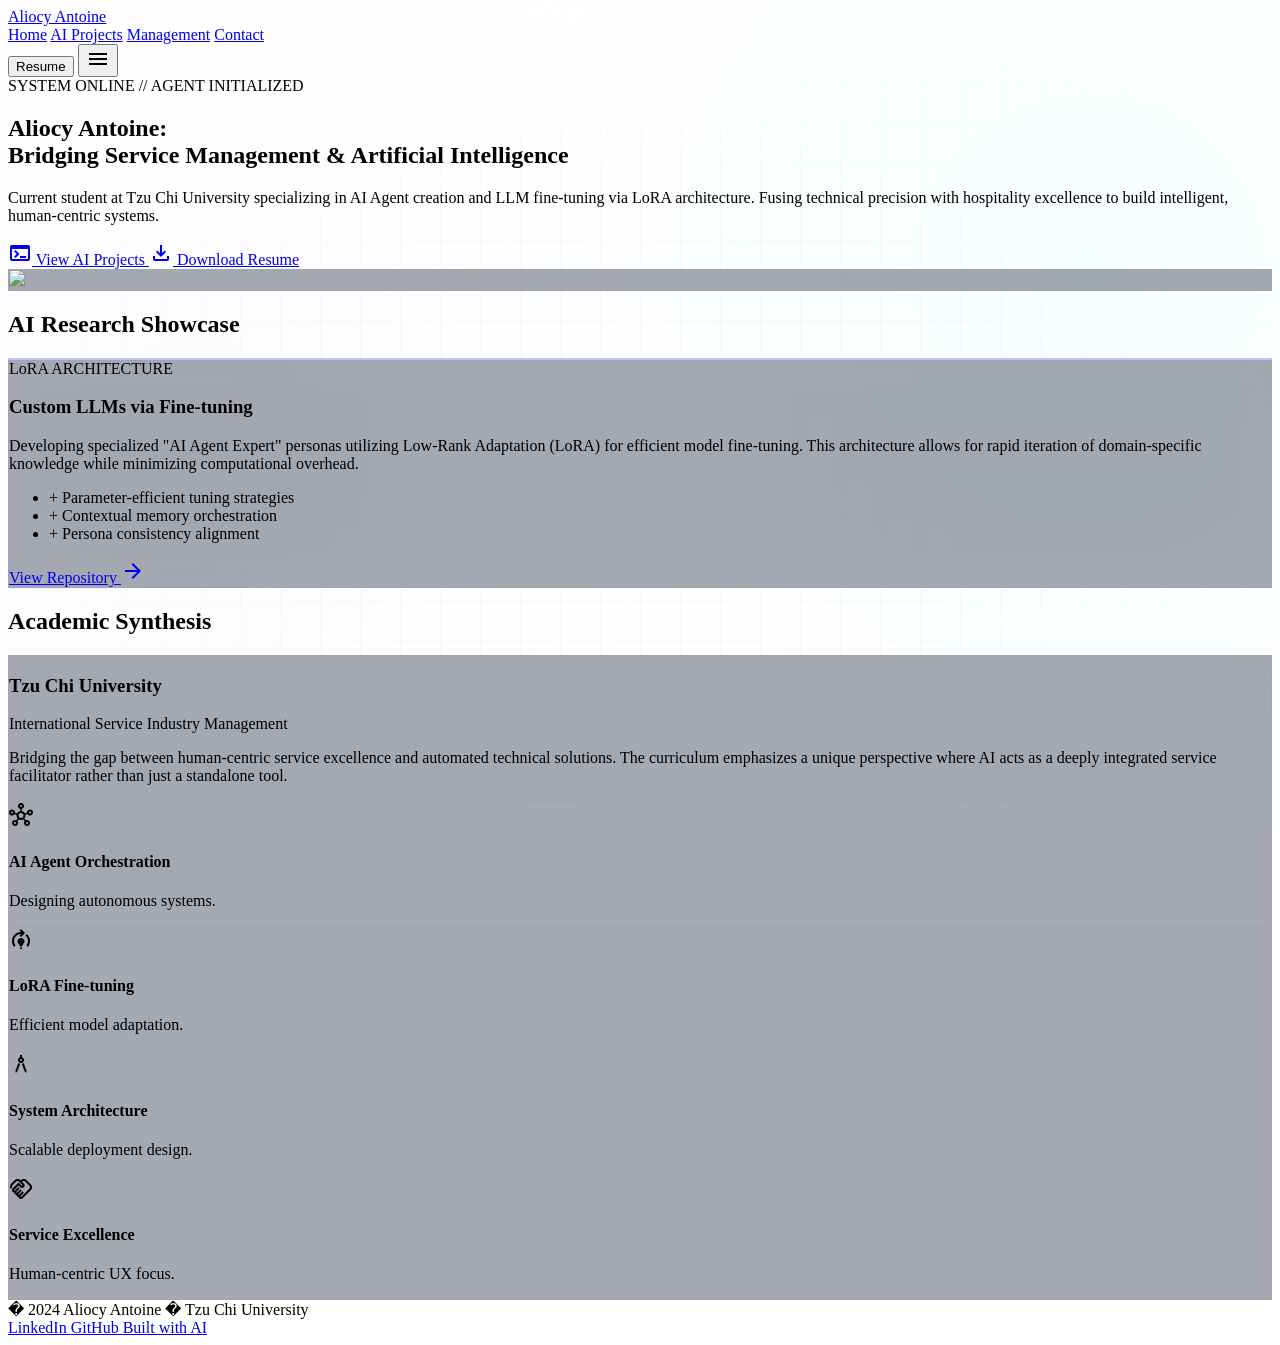
==== indext.html @ 5b82ca73 "indext changes" ====
<!DOCTYPE html>
<html class="dark scroll-smooth" lang="en">
<head>
    <meta charset="utf-8" />
    <meta content="width=device-width, initial-scale=1.0" name="viewport" />
    <title>Aliocy Antoine - Portfolio</title>
    <script src="https://cdn.tailwindcss.com?plugins=forms,container-queries"></script>
    <link href="https://fonts.googleapis.com/css2?family=Material+Symbols+Outlined:wght,FILL@100..700,0..1&amp;display=swap" rel="stylesheet" />
    <link href="https://fonts.googleapis.com/css2?family=Inter:wght@400;500;600;700&amp;family=JetBrains+Mono:wght@400;500;600&amp;display=swap" rel="stylesheet" />
    <link rel="stylesheet" href="style.css" />
    <script src="script.js"></script>
</head>
<body class="bg-background text-on-background font-body-md selection:bg-primary-container selection:text-on-primary-container min-h-screen flex flex-col">
    <!-- TopNavBar -->
    <nav class="fixed top-0 w-full z-50 bg-background/80 backdrop-blur-md shadow-sm border-b border-outline-variant/20">
        <div class="max-w-container-max mx-auto px-margin-mobile md:px-margin-desktop h-20 flex justify-between items-center">
            <a class="font-headline-lg text-headline-lg text-primary tracking-tight" href="#">Aliocy Antoine</a>
            <div class="hidden md:flex gap-8">
                <a class="text-primary font-bold border-b-2 border-primary pb-1 active:scale-95 transition-transform hover:text-primary transition-colors duration-300" href="#">Home</a>
                <a class="text-on-surface-variant font-medium active:scale-95 transition-transform hover:text-primary transition-colors duration-300" href="#ai-projects">AI Projects</a>
                <a class="text-on-surface-variant font-medium active:scale-95 transition-transform hover:text-primary transition-colors duration-300" href="#management">Management</a>
                <a class="text-on-surface-variant font-medium active:scale-95 transition-transform hover:text-primary transition-colors duration-300" href="#contact">Contact</a>
            </div>
            <button class="hidden md:flex bg-primary text-on-primary px-6 py-2 rounded font-code-sm text-code-sm hover:shadow-[0_0_15px_rgba(76,215,246,0.3)] transition-all">
                Resume
            </button>
            <!-- Mobile Menu Toggle -->
            <button class="md:hidden text-on-surface-variant hover:text-primary transition-colors">
                <span class="material-symbols-outlined" data-icon="menu">menu</span>
            </button>
        </div>
    </nav>
    <!-- Main Content -->
    <main class="flex-grow pt-20">
        <!-- Hero Section -->
        <section class="relative min-h-[80vh] flex items-center pt-20 pb-32">
            <div class="hero-bg"></div>
            <div class="hero-grid"></div>
            <div class="max-w-container-max mx-auto px-margin-mobile md:px-margin-desktop w-full relative z-10">
                <div class="grid grid-cols-4 md:grid-cols-12 gap-gutter items-center">
                    <div class="col-span-4 md:col-span-8 flex flex-col gap-6">
                        <div class="flex items-center gap-2">
                            <span class="inline-block w-2 h-2 rounded-full bg-tertiary ai-pulse shadow-[0_0_8px_#4cd7f6]"></span>
                            <span class="font-label-caps text-label-caps text-tertiary">SYSTEM ONLINE // AGENT INITIALIZED</span>
                        </div>
                        <h1 class="font-headline-xl text-headline-xl text-on-background">
                            Aliocy Antoine:<br />
                            <span class="text-primary">Bridging Service Management &amp; Artificial Intelligence</span>
                        </h1>
                        <p class="font-body-md text-body-md text-on-surface-variant max-w-2xl leading-relaxed">
                            Current student at Tzu Chi University specializing in AI Agent creation and LLM fine-tuning via LoRA architecture. Fusing technical precision with hospitality excellence to build intelligent, human-centric systems.
                        </p>
                        <div class="flex flex-wrap gap-4 mt-4">
                            <a class="bg-primary text-on-primary px-6 py-3 rounded hover:shadow-[0_0_15px_rgba(76,215,246,0.3)] transition-all font-code-sm text-code-sm inline-flex items-center gap-2" href="#ai-projects">
                                <span class="material-symbols-outlined" data-icon="terminal">terminal</span>
                                View AI Projects
                            </a>
                            <a class="border border-outline text-on-surface px-6 py-3 rounded hover:bg-surface-variant hover:border-primary transition-colors font-code-sm text-code-sm inline-flex items-center gap-2 bg-transparent" href="#">
                                <span class="material-symbols-outlined" data-icon="download">download</span>
                                Download Resume
                            </a>
                        </div>
                    </div>
                    <div class="hidden md:block col-span-4 flex justify-end">
                        <div class="relative w-full aspect-square rounded-lg overflow-hidden border border-outline-variant/30 glass-card">
                            <img class="object-cover w-full h-full opacity-80 mix-blend-screen" data-alt="A highly detailed, cinematic photograph of a modern, glowing server rack or an abstract representation of a neural network in a sleek, minimalist tech environment. The lighting is high-contrast dark mode with intense electric indigo and cyan neon accents illuminating complex geometric nodes and pathways. The atmosphere feels like sophisticated artificial intelligence hardware meeting premium corporate architecture." src="https://lh3.googleusercontent.com/aida-public/[base64]" />
                        </div>
                    </div>
                </div>
            </div>
        </section>
        <!-- AI Research Showcase -->
        <section class="py-24 bg-surface-container-lowest relative" id="ai-projects">
            <div class="max-w-container-max mx-auto px-margin-mobile md:px-margin-desktop">
                <div class="mb-16">
                    <h2 class="font-headline-lg-mobile md:font-headline-lg text-headline-lg-mobile md:text-headline-lg text-on-background mb-4">AI Research Showcase</h2>
                    <div class="w-16 h-1 bg-primary rounded-full"></div>
                </div>
                <div class="grid grid-cols-4 md:grid-cols-12 gap-gutter">
                    <div class="col-span-4 md:col-span-12 glass-card rounded-xl p-8 project-card">
                        <div class="flex flex-col md:flex-row gap-8 items-center">
                            <div class="w-full md:w-1/2 rounded-lg overflow-hidden border border-outline-variant/20 relative aspect-video">
                                <div class="bg-cover bg-center w-full h-full opacity-70" data-alt="An intricate, generative digital art piece representing a Large Language Model architecture. It features a dense, glowing web of interconnected nodes and data streams in a dark void. High-key electric blue and cyan colors highlight specific active pathways, simulating a neural network processing information. The aesthetic is extremely polished, tech-forward, and abstract, resembling a high-end corporate AI visualization." style="background-image: url('https://lh3.googleusercontent.com/aida-public/[base64]')"></div>
                            </div>
                            <div class="w-full md:w-1/2 flex flex-col gap-4">
                                <span class="font-label-caps text-label-caps text-tertiary border border-tertiary/30 px-3 py-1 rounded-full self-start bg-tertiary/10">LoRA ARCHITECTURE</span>
                                <h3 class="font-headline-lg-mobile text-headline-lg-mobile text-on-background">Custom LLMs via Fine-tuning</h3>
                                <p class="font-body-sm text-body-sm text-on-surface-variant">
                                    Developing specialized "AI Agent Expert" personas utilizing Low-Rank Adaptation (LoRA) for efficient model fine-tuning. This architecture allows for rapid iteration of domain-specific knowledge while minimizing computational overhead.
                                </p>
                                <ul class="flex flex-col gap-2 mt-2 font-code-sm text-code-sm text-on-surface-variant">
                                    <li class="flex items-center gap-2"><span class="text-primary">+</span> Parameter-efficient tuning strategies</li>
                                    <li class="flex items-center gap-2"><span class="text-primary">+</span> Contextual memory orchestration</li>
                                    <li class="flex items-center gap-2"><span class="text-primary">+</span> Persona consistency alignment</li>
                                </ul>
                                <a class="text-primary hover:text-tertiary transition-colors mt-4 inline-flex items-center gap-1 font-code-sm text-code-sm" href="#">
                                    View Repository <span class="material-symbols-outlined text-sm" data-icon="arrow_forward">arrow_forward</span>
                                </a>
                            </div>
                        </div>
                    </div>
                </div>
            </div>
        </section>
        <!-- Academic Background & Skills Grid -->
        <section class="py-24 relative" id="management">
            <div class="max-w-container-max mx-auto px-margin-mobile md:px-margin-desktop">
                <div class="grid grid-cols-4 md:grid-cols-12 gap-gutter">
                    <div class="col-span-4 md:col-span-5 flex flex-col justify-center">
                        <h2 class="font-headline-lg-mobile md:font-headline-lg text-headline-lg-mobile md:text-headline-lg text-on-background mb-4">Academic Synthesis</h2>
                        <div class="w-16 h-1 bg-primary rounded-full mb-8"></div>
                        <div class="glass-card rounded-lg p-6 border-l-2 border-l-tertiary">
                            <h3 class="font-body-md text-body-md font-bold text-on-background">Tzu Chi University</h3>
                            <p class="font-code-sm text-code-sm text-tertiary mb-4">International Service Industry Management</p>
                            <p class="font-body-sm text-body-sm text-on-surface-variant">
                                Bridging the gap between human-centric service excellence and automated technical solutions. The curriculum emphasizes a unique perspective where AI acts as a deeply integrated service facilitator rather than just a standalone tool.
                            </p>
                        </div>
                    </div>
                    <div class="col-span-4 md:col-span-7 grid grid-cols-2 gap-4 mt-8 md:mt-0">
                        <div class="glass-card rounded-lg p-6 flex flex-col gap-3">
                            <span class="material-symbols-outlined text-primary text-3xl mb-2" data-icon="hub">hub</span>
                            <h4 class="font-code-sm text-code-sm text-on-background">AI Agent Orchestration</h4>
                            <p class="font-body-sm text-body-sm text-on-surface-variant text-xs">Designing autonomous systems.</p>
                        </div>
                        <div class="glass-card rounded-lg p-6 flex flex-col gap-3">
                            <span class="material-symbols-outlined text-tertiary text-3xl mb-2" data-icon="model_training">model_training</span>
                            <h4 class="font-code-sm text-code-sm text-on-background">LoRA Fine-tuning</h4>
                            <p class="font-body-sm text-body-sm text-on-surface-variant text-xs">Efficient model adaptation.</p>
                        </div>
                        <div class="glass-card rounded-lg p-6 flex flex-col gap-3">
                            <span class="material-symbols-outlined text-secondary text-3xl mb-2" data-icon="architecture">architecture</span>
                            <h4 class="font-code-sm text-code-sm text-on-background">System Architecture</h4>
                            <p class="font-body-sm text-body-sm text-on-surface-variant text-xs">Scalable deployment design.</p>
                        </div>
                        <div class="glass-card rounded-lg p-6 flex flex-col gap-3 bg-primary-container/10">
                            <span class="material-symbols-outlined text-primary text-3xl mb-2" data-icon="handshake">handshake</span>
                            <h4 class="font-code-sm text-code-sm text-on-background">Service Excellence</h4>
                            <p class="font-body-sm text-body-sm text-on-surface-variant text-xs">Human-centric UX focus.</p>
                        </div>
                    </div>
                </div>
            </div>
        </section>
    </main>
    <!-- Footer -->
    <footer class="bg-surface-container-lowest w-full py-12 border-t border-outline-variant/10 flat no shadows mt-auto" id="contact">
        <div class="max-w-container-max mx-auto px-margin-mobile md:px-margin-desktop flex flex-col md:flex-row justify-between items-center gap-gutter">
            <div class="font-label-caps text-label-caps text-on-surface-variant">
                � 2024 Aliocy Antoine � Tzu Chi University
            </div>
            <div class="flex gap-6">
                <a class="font-body-sm text-body-sm text-on-surface-variant hover:text-tertiary-fixed transition-colors opacity-80 hover:opacity-100 flex items-center gap-1" href="#">
                    LinkedIn
                </a>
                <a class="font-body-sm text-body-sm text-on-surface-variant hover:text-tertiary-fixed transition-colors opacity-80 hover:opacity-100 flex items-center gap-1" href="#">
                    GitHub
                </a>
                <a class="font-body-sm text-body-sm text-on-surface-variant hover:text-tertiary-fixed transition-colors opacity-80 hover:opacity-100 flex items-center gap-1" href="#">
                    Built with AI
                </a>
            </div>
        </div>
    </footer>
</body>
</html>
---- style.css ----
.material-symbols-outlined {
    font-variation-settings: 'FILL' 0, 'wght' 400, 'GRAD' 0, 'opsz' 24;
}
.material-symbols-outlined.fill-icon {
    font-variation-settings: 'FILL' 1;
}

/* Particle Background Effect */
.hero-bg {
    background-image:
        radial-gradient(circle at 15% 50%, rgba(192, 193, 255, 0.05) 0%, transparent 50%),
        radial-gradient(circle at 85% 30%, rgba(76, 215, 246, 0.05) 0%, transparent 50%);
    position: absolute;
    inset: 0;
    z-index: -1;
    overflow: hidden;
}
.hero-grid {
    background-image:
        linear-gradient(to right, rgba(144, 143, 160, 0.05) 1px, transparent 1px),
        linear-gradient(to bottom, rgba(144, 143, 160, 0.05) 1px, transparent 1px);
    background-size: 40px 40px;
    position: absolute;
    inset: 0;
    z-index: -1;
    mask-image: radial-gradient(ellipse at center, black 40%, transparent 80%);
}

/* Glass Card Hover */
.glass-card {
    background: rgba(34, 42, 61, 0.4);
    backdrop-filter: blur(12px);
    border: 1px solid rgba(144, 143, 160, 0.1);
    transition: all 0.3s ease;
}
.glass-card:hover {
    border-color: rgba(192, 193, 255, 0.3);
    box-shadow: 0 8px 32px rgba(0, 0, 0, 0.2), 0 0 20px rgba(192, 193, 255, 0.05);
    transform: translateY(-4px);
}

.project-card {
    border-top: 2px solid #c0c1ff;
}

/* AI Indicator Pulse */
@keyframes pulse-opacity {
    0%, 100% { opacity: 1; }
    50% { opacity: 0.5; }
}
.ai-pulse {
    animation: pulse-opacity 2s infinite ease-in-out;
}
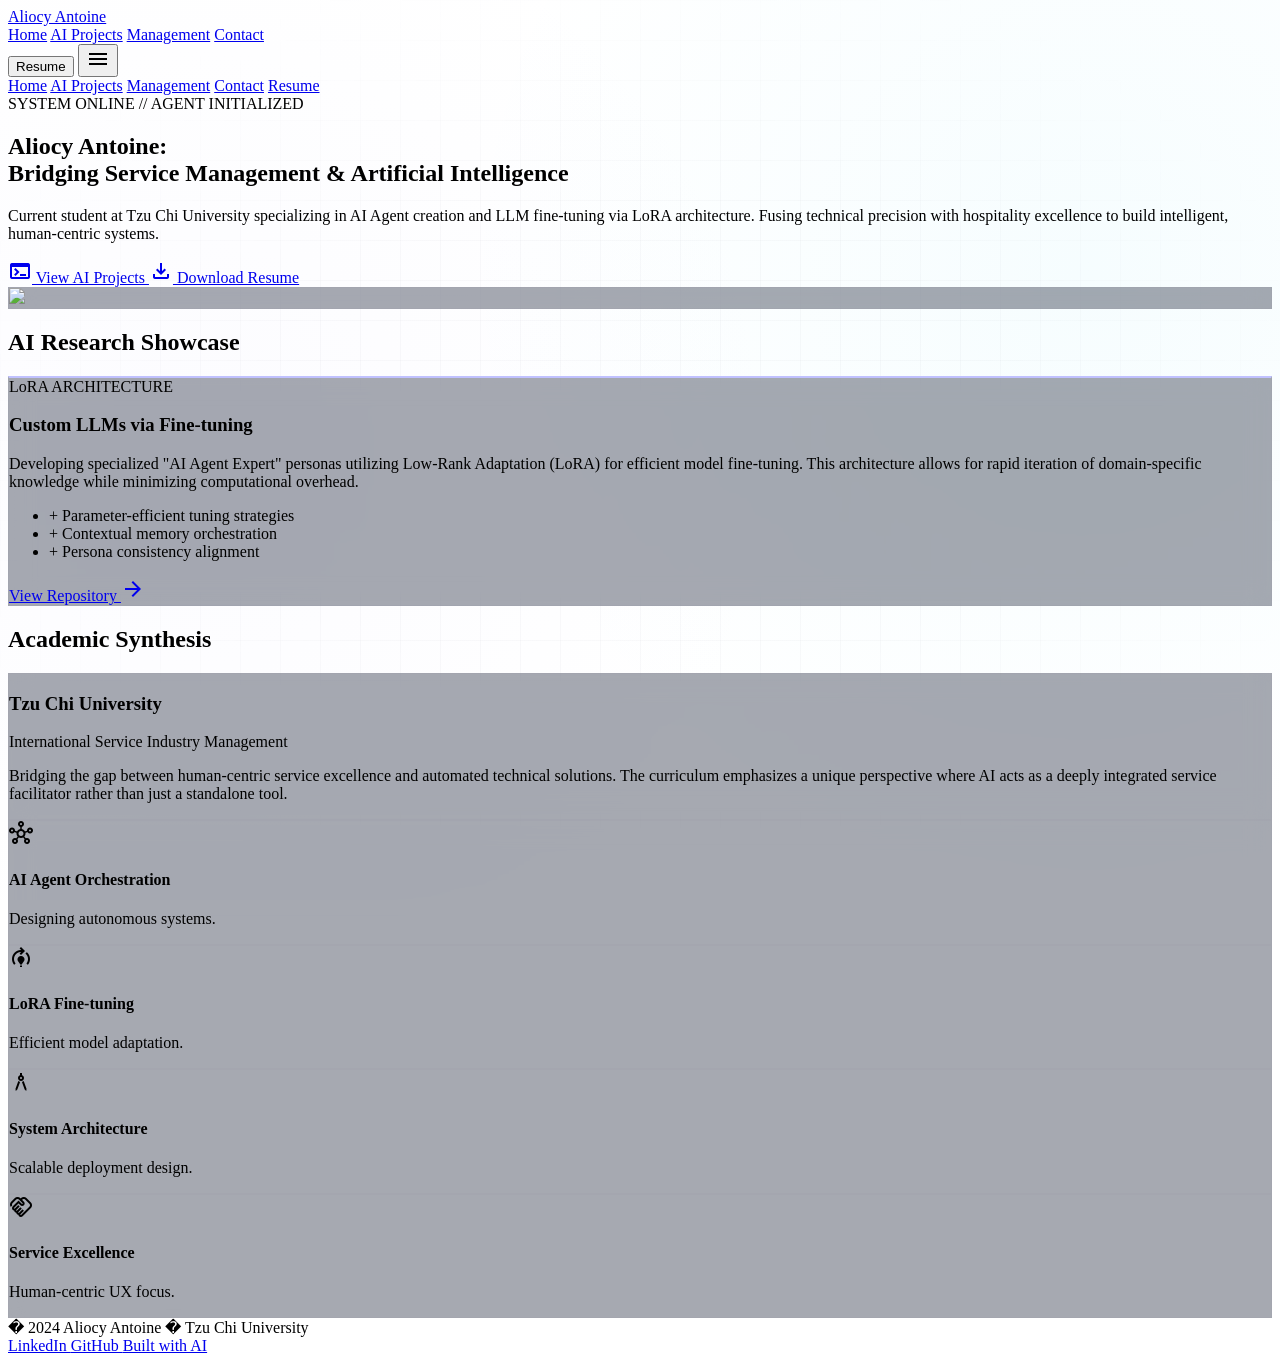
==== commit b6d7a3b5: "Save Changes" ====
--- a/indext.html
+++ b/indext.html
@@ -15,19 +15,30 @@
     <nav class="fixed top-0 w-full z-50 bg-background/80 backdrop-blur-md shadow-sm border-b border-outline-variant/20">
         <div class="max-w-container-max mx-auto px-margin-mobile md:px-margin-desktop h-20 flex justify-between items-center">
             <a class="font-headline-lg text-headline-lg text-primary tracking-tight" href="#">Aliocy Antoine</a>
-            <div class="hidden md:flex gap-8">
+            <div id="desktop-nav-links" class="hidden md:flex gap-8 items-center">
                 <a class="text-primary font-bold border-b-2 border-primary pb-1 active:scale-95 transition-transform hover:text-primary transition-colors duration-300" href="#">Home</a>
                 <a class="text-on-surface-variant font-medium active:scale-95 transition-transform hover:text-primary transition-colors duration-300" href="#ai-projects">AI Projects</a>
                 <a class="text-on-surface-variant font-medium active:scale-95 transition-transform hover:text-primary transition-colors duration-300" href="#management">Management</a>
                 <a class="text-on-surface-variant font-medium active:scale-95 transition-transform hover:text-primary transition-colors duration-300" href="#contact">Contact</a>
             </div>
-            <button class="hidden md:flex bg-primary text-on-primary px-6 py-2 rounded font-code-sm text-code-sm hover:shadow-[0_0_15px_rgba(76,215,246,0.3)] transition-all">
+            <button id="resume-button" class="hidden md:flex bg-primary text-on-primary px-6 py-2 rounded font-code-sm text-code-sm hover:shadow-[0_0_15px_rgba(76,215,246,0.3)] transition-all">
                 Resume
             </button>
             <!-- Mobile Menu Toggle -->
-            <button class="md:hidden text-on-surface-variant hover:text-primary transition-colors">
+            <button id="mobile-menu-button" class="md:hidden text-on-surface-variant hover:text-primary transition-colors p-2 rounded" aria-controls="mobile-menu" aria-expanded="false" aria-label="Toggle navigation">
                 <span class="material-symbols-outlined" data-icon="menu">menu</span>
             </button>
+        </div>
+        <!-- Mobile menu (hidden on desktop) -->
+        <div id="mobile-menu" class="md:hidden hidden bg-background/95 backdrop-blur-md border-t border-outline-variant/10">
+            <div class="px-6 py-4 flex flex-col gap-3">
+                <a class="py-3 px-2 text-primary font-semibold rounded hover:bg-surface-variant" href="#">Home</a>
+                <a class="py-3 px-2 text-on-surface-variant rounded hover:bg-surface-variant" href="#ai-projects">AI Projects</a>
+                <a class="py-3 px-2 text-on-surface-variant rounded hover:bg-surface-variant" href="#management">Management</a>
+                <a class="py-3 px-2 text-on-surface-variant rounded hover:bg-surface-variant" href="#contact">Contact</a>
+                <a class="mt-2 inline-flex items-center justify-center bg-primary text-on-primary px-4 py-2 rounded font-code-sm" href="#">Resume</a>
+            </div>
+        </div>
         </div>
     </nav>
     <!-- Main Content -->
--- a/style.css
+++ b/style.css
@@ -51,3 +51,27 @@
 .ai-pulse {
     animation: pulse-opacity 2s infinite ease-in-out;
 }
+
+/* Mobile tweaks */
+@media (max-width: 767px) {
+    /* Reduce hero height on small screens for better fold */
+    .min-h-[80vh] {
+        min-height: 60vh !important;
+    }
+
+    /* Bigger tap targets */
+    .font-code-sm, .font-body-sm, .font-body-md {
+        -webkit-tap-highlight-color: transparent;
+    }
+
+    /* Mobile menu smooth appearance */
+    #mobile-menu {
+        transform-origin: top;
+        transition: transform 180ms ease, opacity 180ms ease;
+    }
+}
+
+/* Ensure overlays hide scroll when open */
+.overflow-hidden {
+    overflow: hidden !important;
+}
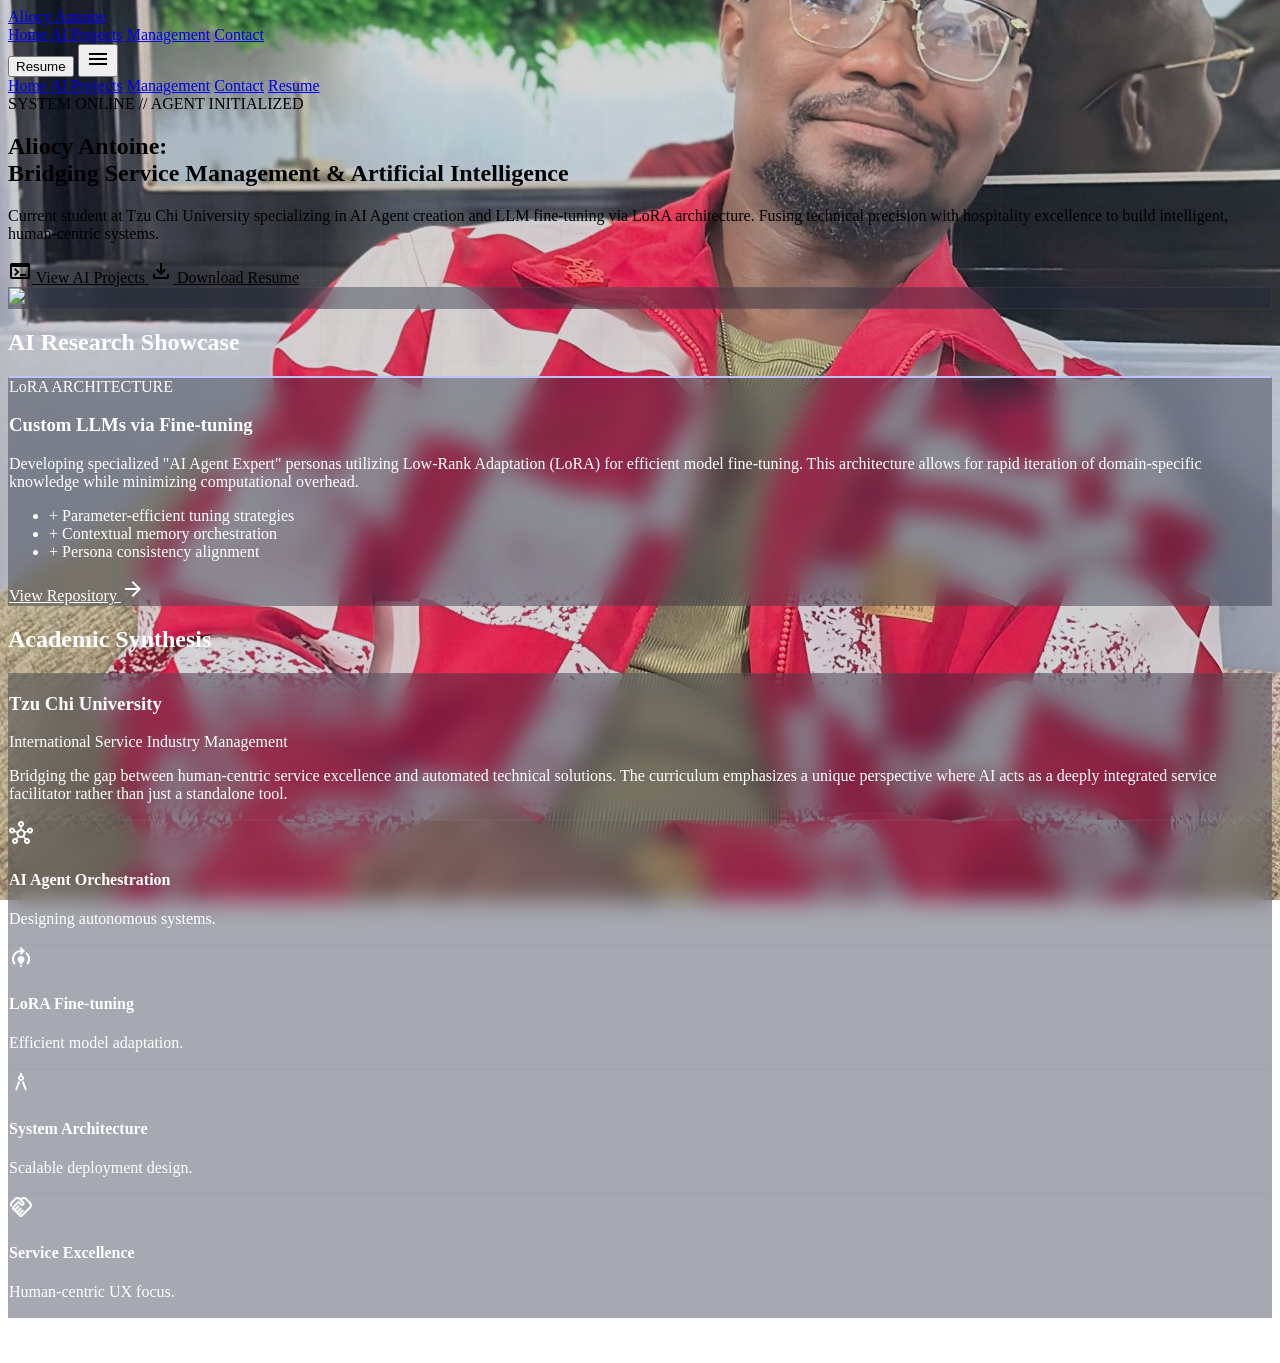
==== commit 5b6d1635: "save changes" ====
--- a/indext.html
+++ b/indext.html
@@ -44,7 +44,7 @@
     <!-- Main Content -->
     <main class="flex-grow pt-20">
         <!-- Hero Section -->
-        <section class="relative min-h-[80vh] flex items-center pt-20 pb-32">
+        <section class="hero-page relative min-h-[80vh] flex items-center pt-20 pb-32">
             <div class="hero-bg"></div>
             <div class="hero-grid"></div>
             <div class="max-w-container-max mx-auto px-margin-mobile md:px-margin-desktop w-full relative z-10">
--- a/style.css
+++ b/style.css
@@ -5,11 +5,42 @@
     font-variation-settings: 'FILL' 1;
 }
 
+body {
+    color: #000;
+}
+
+.hero-page,
+.hero-page * {
+    color: #000;
+}
+
+#ai-projects,
+#management,
+footer {
+    color: #fff;
+}
+
+#ai-projects [class*="text-"],
+#management [class*="text-"],
+footer [class*="text-"] {
+    color: inherit !important;
+}
+
+#ai-projects a,
+#management a,
+footer a {
+    color: #c0c1ff;
+}
+
 /* Particle Background Effect */
 .hero-bg {
-    background-image:
+    background-image: 
         radial-gradient(circle at 15% 50%, rgba(192, 193, 255, 0.05) 0%, transparent 50%),
-        radial-gradient(circle at 85% 30%, rgba(76, 215, 246, 0.05) 0%, transparent 50%);
+        radial-gradient(circle at 85% 30%, rgba(76, 215, 246, 0.05) 0%, transparent 50%),
+        url('ally.jpeg');
+    background-size: auto, auto, cover;
+    background-position: 15% 50%, 85% 30%, center;
+    background-repeat: no-repeat;
     position: absolute;
     inset: 0;
     z-index: -1;
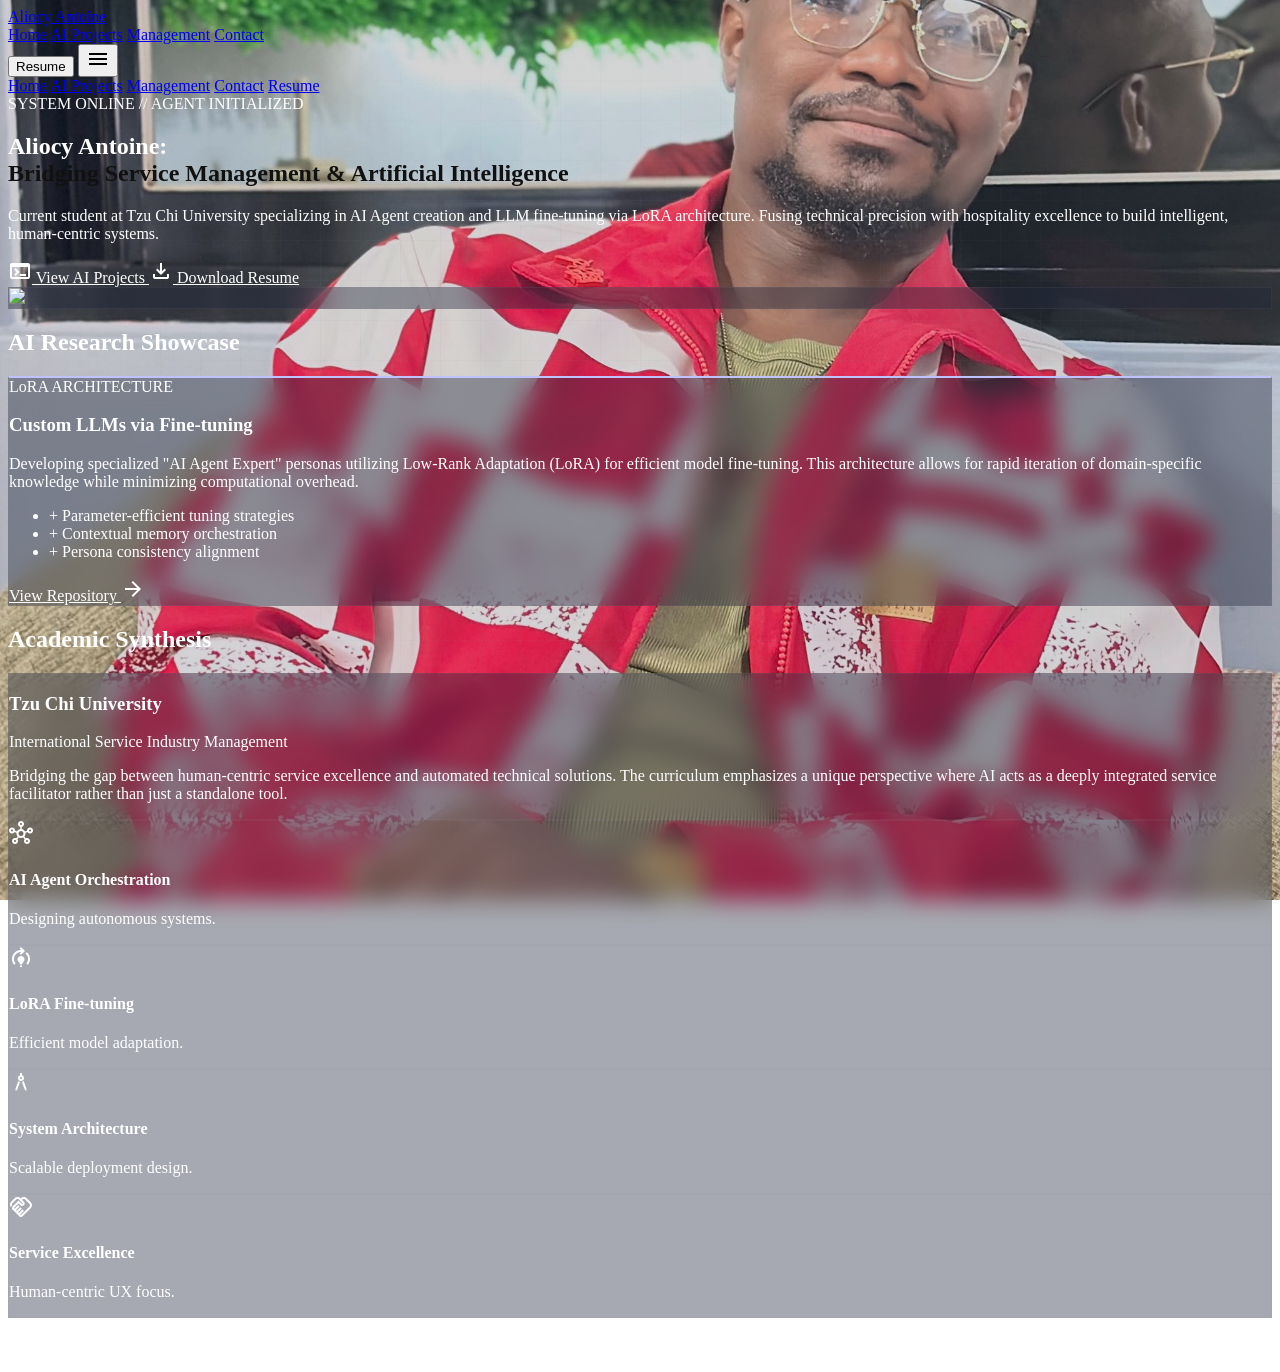
==== commit b287530e: "save changes" ====
--- a/indext.html
+++ b/indext.html
@@ -158,17 +158,20 @@
     <footer class="bg-surface-container-lowest w-full py-12 border-t border-outline-variant/10 flat no shadows mt-auto" id="contact">
         <div class="max-w-container-max mx-auto px-margin-mobile md:px-margin-desktop flex flex-col md:flex-row justify-between items-center gap-gutter">
             <div class="font-label-caps text-label-caps text-on-surface-variant">
-                � 2024 Aliocy Antoine � Tzu Chi University
+                © 2024 Aliocy Antoine • Tzu Chi University
             </div>
-            <div class="flex gap-6">
-                <a class="font-body-sm text-body-sm text-on-surface-variant hover:text-tertiary-fixed transition-colors opacity-80 hover:opacity-100 flex items-center gap-1" href="#">
-                    LinkedIn
+            <div class="flex flex-col md:flex-row gap-4 md:gap-6 text-on-surface-variant">
+                <a class="font-body-sm text-body-sm hover:text-tertiary-fixed transition-colors opacity-80 hover:opacity-100 flex items-center gap-2" href="mailto:allyantoine1993@gmail.com">
+                    <span class="material-symbols-outlined">email</span>
+                    allyantoine1993@gmail.com
                 </a>
-                <a class="font-body-sm text-body-sm text-on-surface-variant hover:text-tertiary-fixed transition-colors opacity-80 hover:opacity-100 flex items-center gap-1" href="#">
-                    GitHub
+                <a class="font-body-sm text-body-sm hover:text-tertiary-fixed transition-colors opacity-80 hover:opacity-100 flex items-center gap-2" href="tel:0965464454">
+                    <span class="material-symbols-outlined">phone</span>
+                    0965464454
                 </a>
-                <a class="font-body-sm text-body-sm text-on-surface-variant hover:text-tertiary-fixed transition-colors opacity-80 hover:opacity-100 flex items-center gap-1" href="#">
-                    Built with AI
+                <a class="font-body-sm text-body-sm hover:text-tertiary-fixed transition-colors opacity-80 hover:opacity-100 flex items-center gap-2" href="https://instagram.com/aliocyantoine" target="_blank" rel="noreferrer noopener">
+                    <span class="material-symbols-outlined">photo_camera</span>
+                    @aliocyantoine
                 </a>
             </div>
         </div>
--- a/style.css
+++ b/style.css
@@ -6,18 +6,23 @@
 }
 
 body {
-    color: #000;
+    color: #fff;
 }
 
 .hero-page,
 .hero-page * {
-    color: #000;
+    color: #fff !important;
+}
+
+.hero-page .text-primary,
+.hero-page .bg-primary .text-on-primary {
+    color: #111 !important;
 }
 
 #ai-projects,
 #management,
 footer {
-    color: #fff;
+    color: #fff !important;
 }
 
 #ai-projects [class*="text-"],
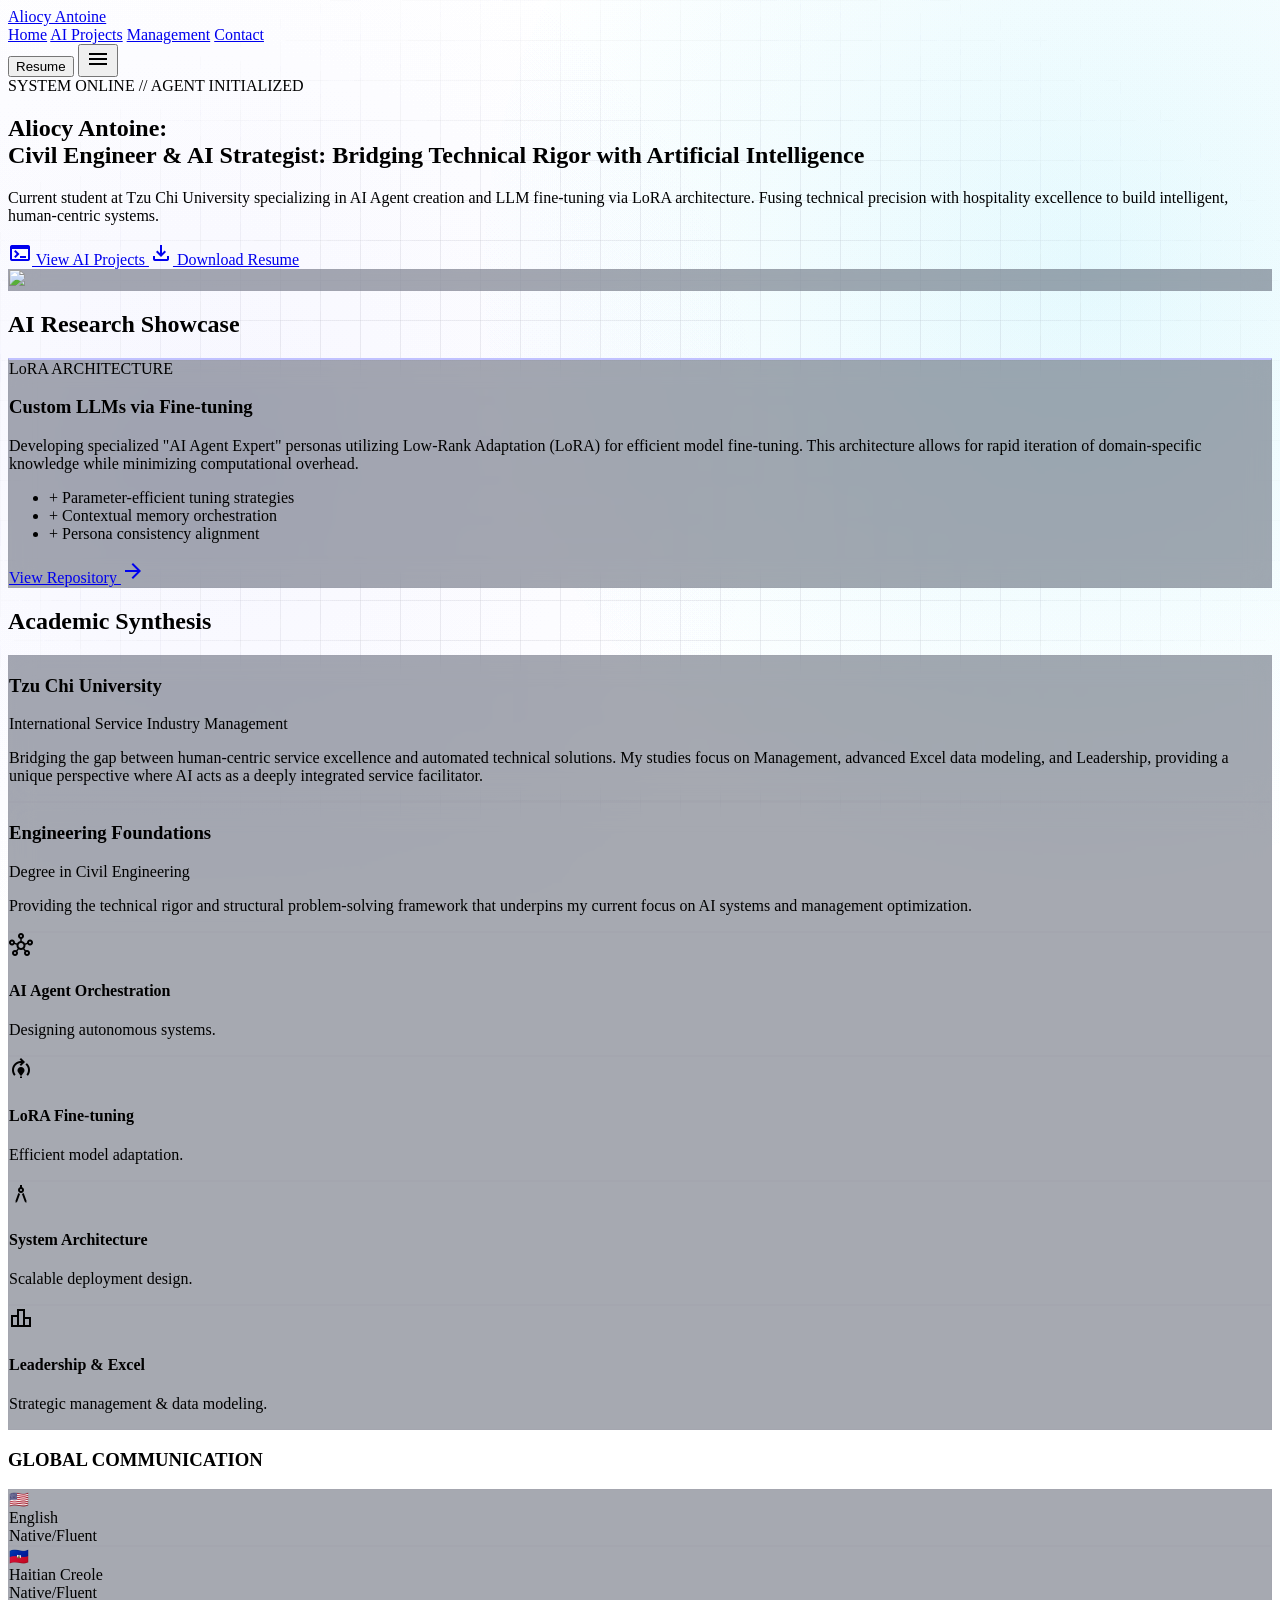
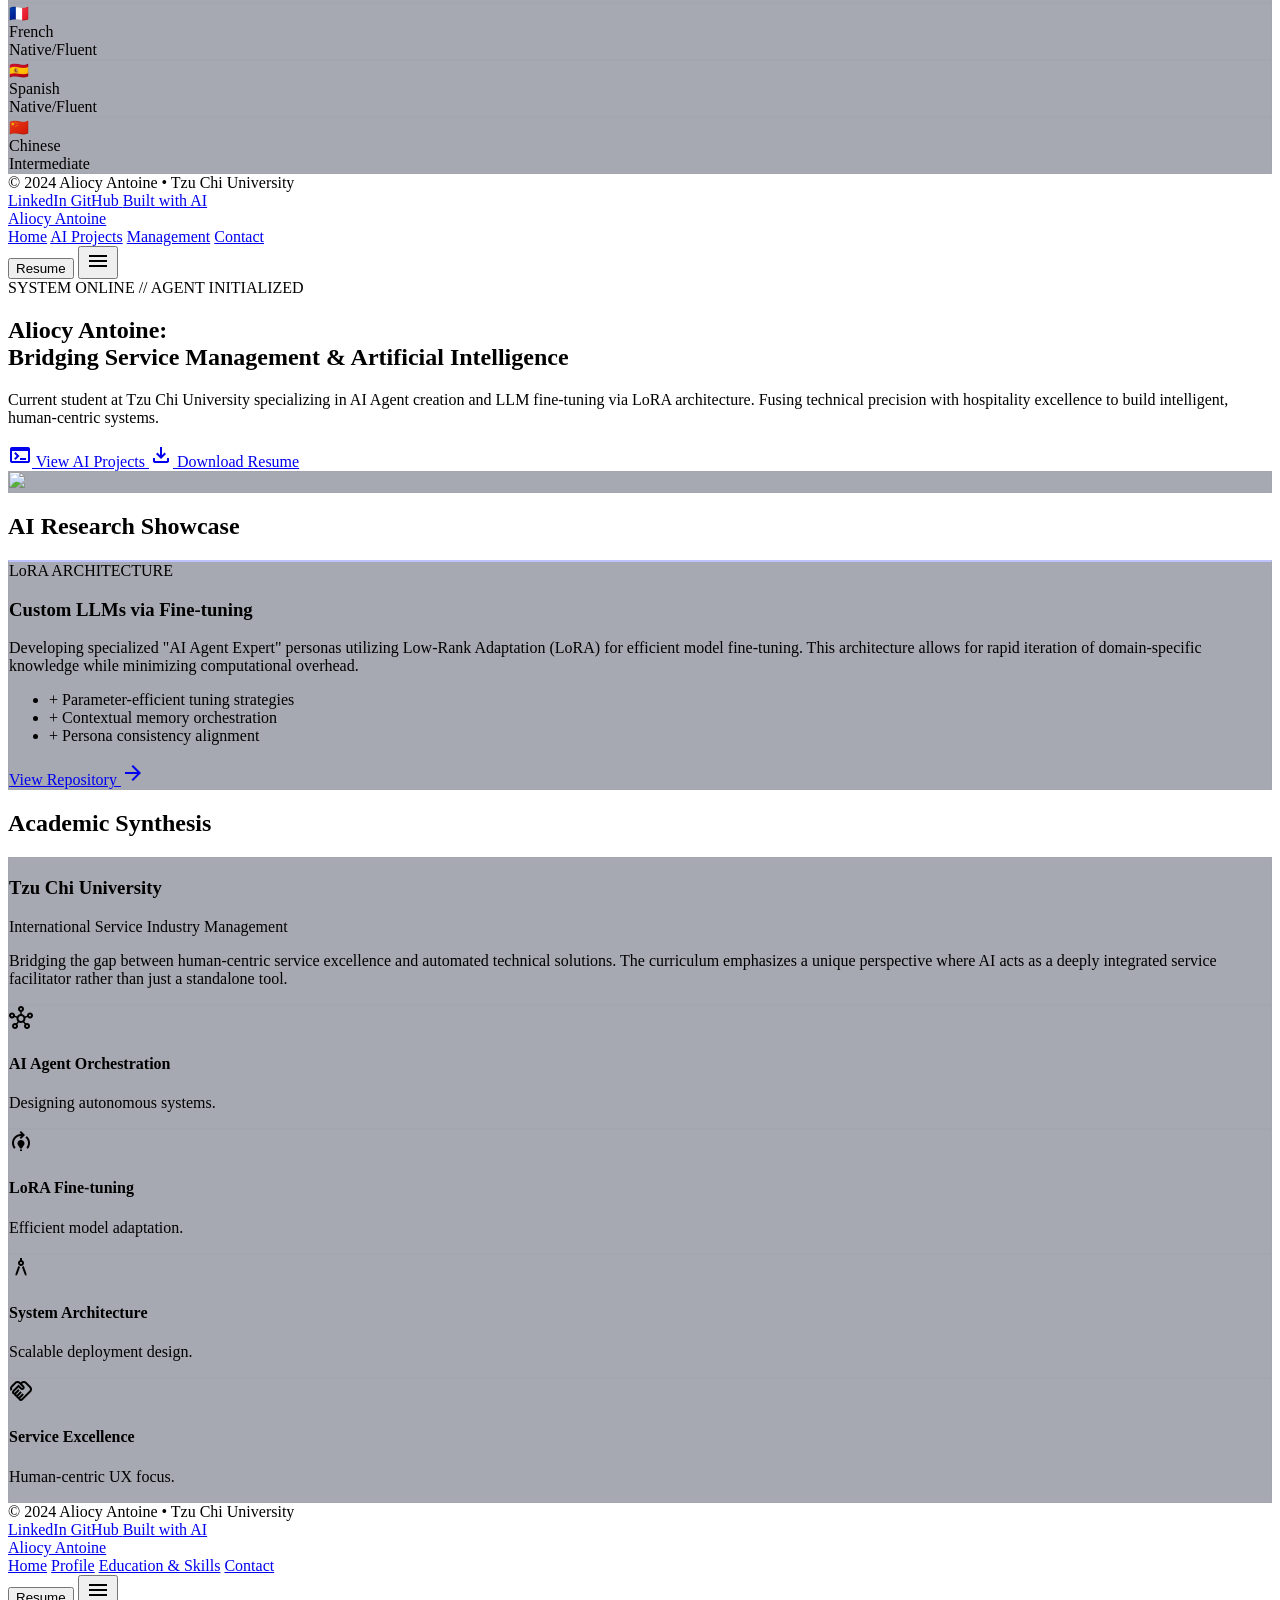
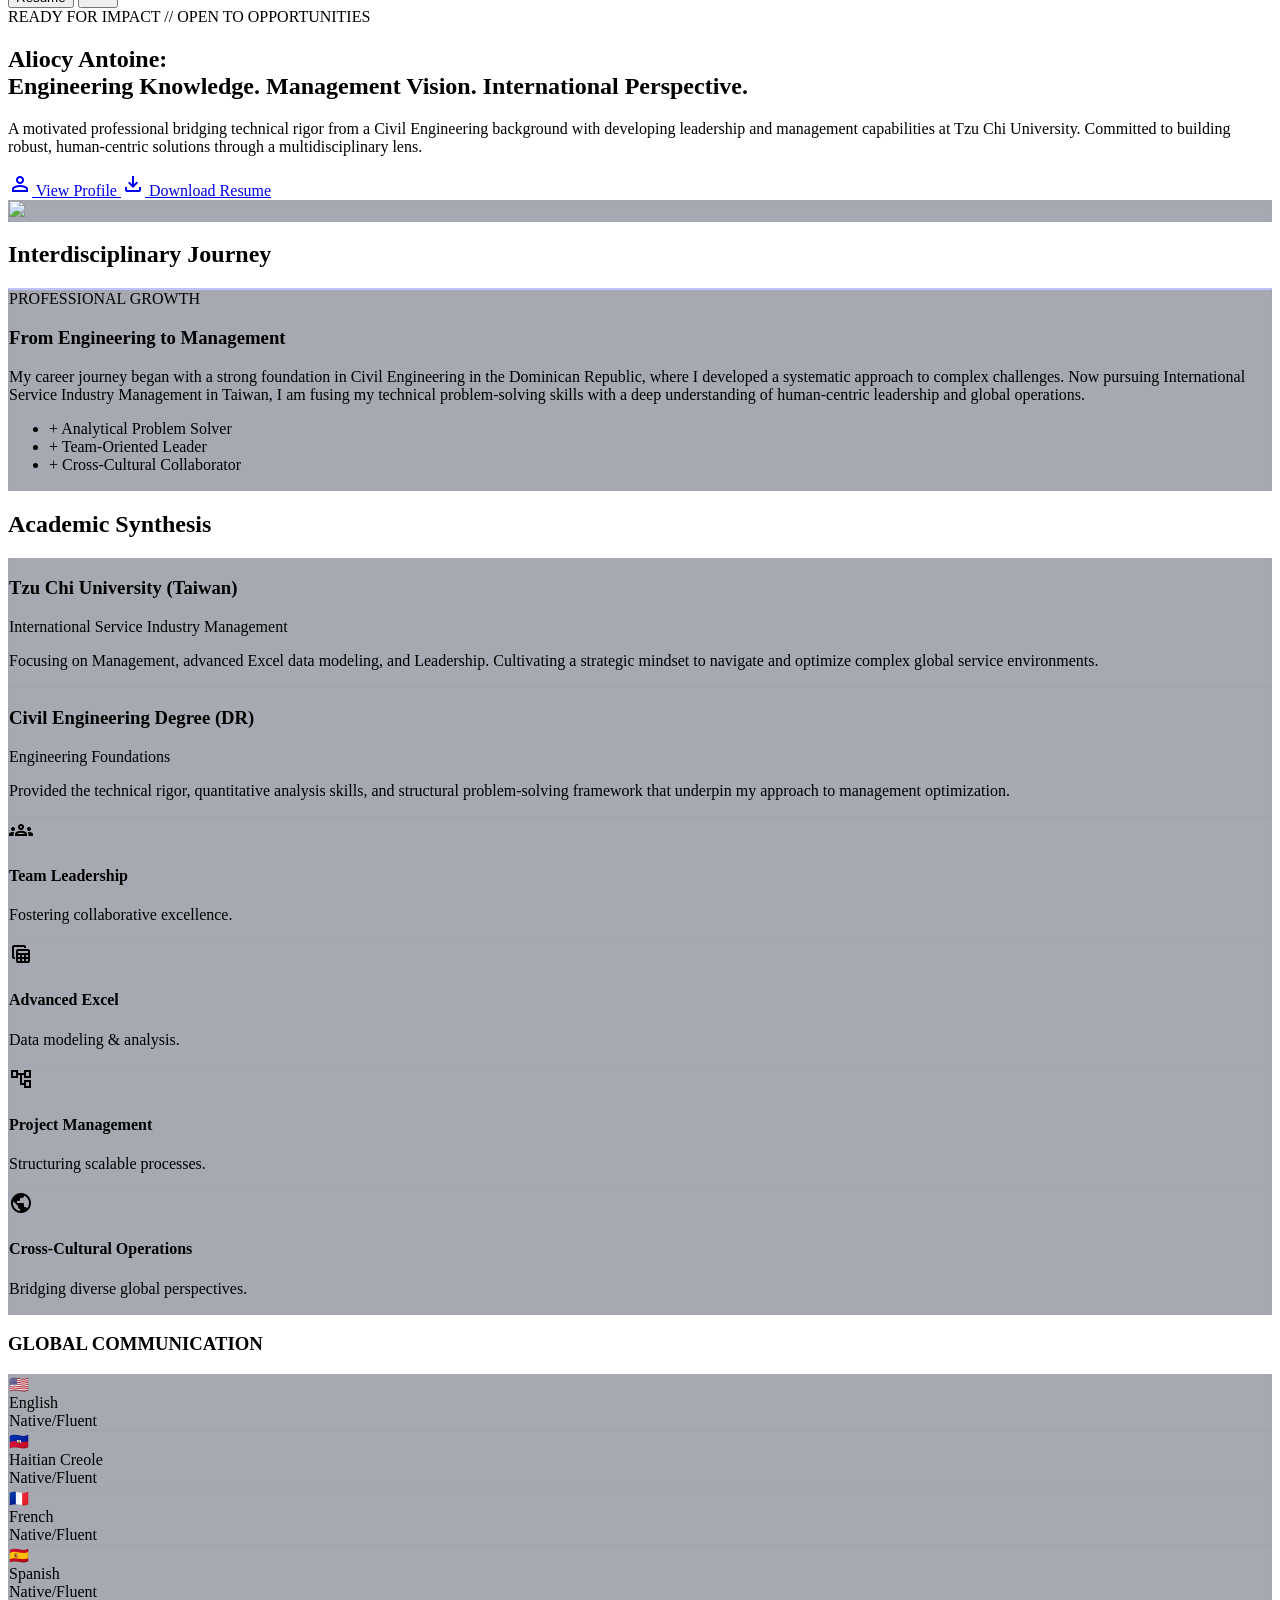
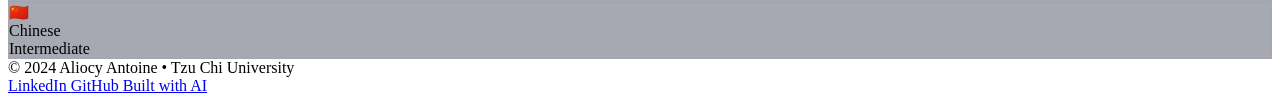
==== commit 83a72c43: "save changes" ====
--- a/indext.html
+++ b/indext.html
@@ -1,180 +1,921 @@
+<!-- Aliocy Antoine | Comprehensive Portfolio -->
 <!DOCTYPE html>
-<html class="dark scroll-smooth" lang="en">
-<head>
-    <meta charset="utf-8" />
-    <meta content="width=device-width, initial-scale=1.0" name="viewport" />
-    <title>Aliocy Antoine - Portfolio</title>
-    <script src="https://cdn.tailwindcss.com?plugins=forms,container-queries"></script>
-    <link href="https://fonts.googleapis.com/css2?family=Material+Symbols+Outlined:wght,FILL@100..700,0..1&amp;display=swap" rel="stylesheet" />
-    <link href="https://fonts.googleapis.com/css2?family=Inter:wght@400;500;600;700&amp;family=JetBrains+Mono:wght@400;500;600&amp;display=swap" rel="stylesheet" />
-    <link rel="stylesheet" href="style.css" />
-    <script src="script.js"></script>
+
+<html class="dark scroll-smooth" lang="en"><head>
+<meta charset="utf-8"/>
+<meta content="width=device-width, initial-scale=1.0" name="viewport"/>
+<title>Aliocy Antoine - Portfolio</title>
+<script src="https://cdn.tailwindcss.com?plugins=forms,container-queries"></script>
+<link href="https://fonts.googleapis.com/css2?family=Material+Symbols+Outlined:wght,FILL@100..700,0..1&amp;display=swap" rel="stylesheet"/>
+<link href="https://fonts.googleapis.com/css2?family=Inter:wght@400;500;600;700&amp;family=JetBrains+Mono:wght@400;500;600&amp;display=swap" rel="stylesheet"/>
+<link href="https://fonts.googleapis.com/css2?family=Material+Symbols+Outlined:wght,FILL@100..700,0..1&amp;display=swap" rel="stylesheet"/>
+<script id="tailwind-config">
+        tailwind.config = {
+            darkMode: "class",
+            theme: {
+                extend: {
+                    "colors": {
+                        "inverse-primary": "#494bd6",
+                        "on-primary-fixed-variant": "#2f2ebe",
+                        "surface-tint": "#c0c1ff",
+                        "error": "#ffb4ab",
+                        "on-secondary": "#233147",
+                        "surface-container-high": "#222a3d",
+                        "secondary-fixed-dim": "#b9c7e3",
+                        "outline": "#908fa0",
+                        "on-primary-container": "#0d0096",
+                        "on-primary": "#1000a9",
+                        "secondary-fixed": "#d5e3ff",
+                        "surface": "#0b1326",
+                        "on-secondary-fixed": "#0d1c31",
+                        "surface-dim": "#0b1326",
+                        "inverse-surface": "#dae2fd",
+                        "primary-fixed": "#e1e0ff",
+                        "on-secondary-container": "#abb9d5",
+                        "background": "#0b1326",
+                        "on-background": "#dae2fd",
+                        "tertiary-container": "#009eb9",
+                        "surface-container-lowest": "#060e20",
+                        "surface-container": "#171f33",
+                        "on-tertiary-fixed": "#001f26",
+                        "error-container": "#93000a",
+                        "tertiary-fixed-dim": "#4cd7f6",
+                        "on-surface-variant": "#c7c4d7",
+                        "secondary": "#b9c7e3",
+                        "on-tertiary-fixed-variant": "#004e5c",
+                        "on-secondary-fixed-variant": "#39475e",
+                        "surface-bright": "#31394d",
+                        "outline-variant": "#464554",
+                        "on-error-container": "#ffdad6",
+                        "on-error": "#690005",
+                        "tertiary": "#4cd7f6",
+                        "tertiary-fixed": "#acedff",
+                        "on-tertiary-container": "#002f38",
+                        "on-primary-fixed": "#07006c",
+                        "surface-variant": "#2d3449",
+                        "primary-fixed-dim": "#c0c1ff",
+                        "surface-container-low": "#131b2e",
+                        "on-tertiary": "#003640",
+                        "secondary-container": "#3c4a61",
+                        "surface-container-highest": "#2d3449",
+                        "on-surface": "#dae2fd",
+                        "primary-container": "#8083ff",
+                        "inverse-on-surface": "#283044",
+                        "primary": "#c0c1ff"
+                    },
+                    "borderRadius": {
+                        "DEFAULT": "0.25rem",
+                        "lg": "0.5rem",
+                        "xl": "0.75rem",
+                        "full": "9999px"
+                    },
+                    "spacing": {
+                        "margin-desktop": "40px",
+                        "gutter": "24px",
+                        "margin-mobile": "16px",
+                        "unit": "8px",
+                        "container-max": "1200px"
+                    },
+                    "fontFamily": {
+                        "headline-lg": ["Inter"],
+                        "code-sm": ["JetBrains Mono"],
+                        "body-sm": ["Inter"],
+                        "headline-xl": ["Inter"],
+                        "body-md": ["Inter"],
+                        "headline-lg-mobile": ["Inter"],
+                        "label-caps": ["JetBrains Mono"]
+                    },
+                    "fontSize": {
+                        "headline-lg": ["32px", { "lineHeight": "40px", "letterSpacing": "-0.01em", "fontWeight": "600" }],
+                        "code-sm": ["13px", { "lineHeight": "18px", "fontWeight": "500" }],
+                        "body-sm": ["14px", { "lineHeight": "20px", "fontWeight": "400" }],
+                        "headline-xl": ["48px", { "lineHeight": "56px", "letterSpacing": "-0.02em", "fontWeight": "700" }],
+                        "body-md": ["16px", { "lineHeight": "24px", "fontWeight": "400" }],
+                        "headline-lg-mobile": ["28px", { "lineHeight": "36px", "fontWeight": "600" }],
+                        "label-caps": ["12px", { "lineHeight": "16px", "letterSpacing": "0.1em", "fontWeight": "600" }]
+                    }
+                }
+            }
+        }
+    </script>
+<style>
+        .material-symbols-outlined {
+            font-variation-settings: 'FILL' 0, 'wght' 400, 'GRAD' 0, 'opsz' 24;
+        }
+        .material-symbols-outlined.fill-icon {
+            font-variation-settings: 'FILL' 1;
+        }
+        
+        /* Particle Background Effect */
+        .hero-bg {
+            background-image: 
+                radial-gradient(circle at 15% 50%, rgba(192, 193, 255, 0.05) 0%, transparent 50%),
+                radial-gradient(circle at 85% 30%, rgba(76, 215, 246, 0.05) 0%, transparent 50%);
+            position: absolute;
+            inset: 0;
+            z-index: -1;
+            overflow: hidden;
+        }
+        .hero-grid {
+            background-image: 
+                linear-gradient(to right, rgba(144, 143, 160, 0.05) 1px, transparent 1px),
+                linear-gradient(to bottom, rgba(144, 143, 160, 0.05) 1px, transparent 1px);
+            background-size: 40px 40px;
+            position: absolute;
+            inset: 0;
+            z-index: -1;
+            mask-image: radial-gradient(ellipse at center, black 40%, transparent 80%);
+        }
+
+        /* Glass Card Hover */
+        .glass-card {
+            background: rgba(34, 42, 61, 0.4);
+            backdrop-filter: blur(12px);
+            border: 1px solid rgba(144, 143, 160, 0.1);
+            transition: all 0.3s ease;
+        }
+        .glass-card:hover {
+            border-color: rgba(192, 193, 255, 0.3);
+            box-shadow: 0 8px 32px rgba(0, 0, 0, 0.2), 0 0 20px rgba(192, 193, 255, 0.05);
+            transform: translateY(-4px);
+        }
+
+        .project-card {
+            border-top: 2px solid #c0c1ff;
+        }
+
+        /* AI Indicator Pulse */
+        @keyframes pulse-opacity {
+            0%, 100% { opacity: 1; }
+            50% { opacity: 0.5; }
+        }
+        .ai-pulse {
+            animation: pulse-opacity 2s infinite ease-in-out;
+        }
+    </style>
 </head>
 <body class="bg-background text-on-background font-body-md selection:bg-primary-container selection:text-on-primary-container min-h-screen flex flex-col">
-    <!-- TopNavBar -->
-    <nav class="fixed top-0 w-full z-50 bg-background/80 backdrop-blur-md shadow-sm border-b border-outline-variant/20">
-        <div class="max-w-container-max mx-auto px-margin-mobile md:px-margin-desktop h-20 flex justify-between items-center">
-            <a class="font-headline-lg text-headline-lg text-primary tracking-tight" href="#">Aliocy Antoine</a>
-            <div id="desktop-nav-links" class="hidden md:flex gap-8 items-center">
-                <a class="text-primary font-bold border-b-2 border-primary pb-1 active:scale-95 transition-transform hover:text-primary transition-colors duration-300" href="#">Home</a>
-                <a class="text-on-surface-variant font-medium active:scale-95 transition-transform hover:text-primary transition-colors duration-300" href="#ai-projects">AI Projects</a>
-                <a class="text-on-surface-variant font-medium active:scale-95 transition-transform hover:text-primary transition-colors duration-300" href="#management">Management</a>
-                <a class="text-on-surface-variant font-medium active:scale-95 transition-transform hover:text-primary transition-colors duration-300" href="#contact">Contact</a>
-            </div>
-            <button id="resume-button" class="hidden md:flex bg-primary text-on-primary px-6 py-2 rounded font-code-sm text-code-sm hover:shadow-[0_0_15px_rgba(76,215,246,0.3)] transition-all">
+<!-- TopNavBar -->
+<nav class="fixed top-0 w-full z-50 bg-background/80 backdrop-blur-md shadow-sm border-b border-outline-variant/20">
+<div class="max-w-container-max mx-auto px-margin-mobile md:px-margin-desktop h-20 flex justify-between items-center">
+<a class="font-headline-lg text-headline-lg text-primary tracking-tight" href="#">Aliocy Antoine</a>
+<div class="hidden md:flex gap-8">
+<a class="text-primary font-bold border-b-2 border-primary pb-1 active:scale-95 transition-transform hover:text-primary transition-colors duration-300" href="#">Home</a>
+<a class="text-on-surface-variant font-medium active:scale-95 transition-transform hover:text-primary transition-colors duration-300" href="#ai-projects">AI Projects</a>
+<a class="text-on-surface-variant font-medium active:scale-95 transition-transform hover:text-primary transition-colors duration-300" href="#management">Management</a>
+<a class="text-on-surface-variant font-medium active:scale-95 transition-transform hover:text-primary transition-colors duration-300" href="#contact">Contact</a>
+</div>
+<button class="hidden md:flex bg-primary text-on-primary px-6 py-2 rounded font-code-sm text-code-sm hover:shadow-[0_0_15px_rgba(76,215,246,0.3)] transition-all">
                 Resume
             </button>
-            <!-- Mobile Menu Toggle -->
-            <button id="mobile-menu-button" class="md:hidden text-on-surface-variant hover:text-primary transition-colors p-2 rounded" aria-controls="mobile-menu" aria-expanded="false" aria-label="Toggle navigation">
-                <span class="material-symbols-outlined" data-icon="menu">menu</span>
-            </button>
-        </div>
-        <!-- Mobile menu (hidden on desktop) -->
-        <div id="mobile-menu" class="md:hidden hidden bg-background/95 backdrop-blur-md border-t border-outline-variant/10">
-            <div class="px-6 py-4 flex flex-col gap-3">
-                <a class="py-3 px-2 text-primary font-semibold rounded hover:bg-surface-variant" href="#">Home</a>
-                <a class="py-3 px-2 text-on-surface-variant rounded hover:bg-surface-variant" href="#ai-projects">AI Projects</a>
-                <a class="py-3 px-2 text-on-surface-variant rounded hover:bg-surface-variant" href="#management">Management</a>
-                <a class="py-3 px-2 text-on-surface-variant rounded hover:bg-surface-variant" href="#contact">Contact</a>
-                <a class="mt-2 inline-flex items-center justify-center bg-primary text-on-primary px-4 py-2 rounded font-code-sm" href="#">Resume</a>
-            </div>
-        </div>
-        </div>
-    </nav>
-    <!-- Main Content -->
-    <main class="flex-grow pt-20">
-        <!-- Hero Section -->
-        <section class="hero-page relative min-h-[80vh] flex items-center pt-20 pb-32">
-            <div class="hero-bg"></div>
-            <div class="hero-grid"></div>
-            <div class="max-w-container-max mx-auto px-margin-mobile md:px-margin-desktop w-full relative z-10">
-                <div class="grid grid-cols-4 md:grid-cols-12 gap-gutter items-center">
-                    <div class="col-span-4 md:col-span-8 flex flex-col gap-6">
-                        <div class="flex items-center gap-2">
-                            <span class="inline-block w-2 h-2 rounded-full bg-tertiary ai-pulse shadow-[0_0_8px_#4cd7f6]"></span>
-                            <span class="font-label-caps text-label-caps text-tertiary">SYSTEM ONLINE // AGENT INITIALIZED</span>
-                        </div>
-                        <h1 class="font-headline-xl text-headline-xl text-on-background">
-                            Aliocy Antoine:<br />
-                            <span class="text-primary">Bridging Service Management &amp; Artificial Intelligence</span>
-                        </h1>
-                        <p class="font-body-md text-body-md text-on-surface-variant max-w-2xl leading-relaxed">
+<!-- Mobile Menu Toggle -->
+<button class="md:hidden text-on-surface-variant hover:text-primary transition-colors">
+<span class="material-symbols-outlined" data-icon="menu">menu</span>
+</button>
+</div>
+</nav>
+<!-- Main Content -->
+<main class="flex-grow pt-20">
+<!-- Hero Section -->
+<section class="relative min-h-[819px] flex items-center pt-20 pb-32">
+<div class="hero-bg"></div>
+<div class="hero-grid"></div>
+<div class="max-w-container-max mx-auto px-margin-mobile md:px-margin-desktop w-full relative z-10">
+<div class="grid grid-cols-4 md:grid-cols-12 gap-gutter items-center">
+<div class="col-span-4 md:col-span-8 flex flex-col gap-6">
+<div class="flex items-center gap-2">
+<span class="inline-block w-2 h-2 rounded-full bg-tertiary ai-pulse shadow-[0_0_8px_#4cd7f6]"></span>
+<span class="font-label-caps text-label-caps text-tertiary">SYSTEM ONLINE // AGENT INITIALIZED</span>
+</div>
+<h1 class="font-headline-xl text-headline-xl text-on-background">
+                            Aliocy Antoine:<br/>
+<span class="text-primary">Civil Engineer &amp; AI Strategist: Bridging Technical Rigor with Artificial Intelligence</span>
+</h1>
+<p class="font-body-md text-body-md text-on-surface-variant max-w-2xl leading-relaxed">
                             Current student at Tzu Chi University specializing in AI Agent creation and LLM fine-tuning via LoRA architecture. Fusing technical precision with hospitality excellence to build intelligent, human-centric systems.
                         </p>
-                        <div class="flex flex-wrap gap-4 mt-4">
-                            <a class="bg-primary text-on-primary px-6 py-3 rounded hover:shadow-[0_0_15px_rgba(76,215,246,0.3)] transition-all font-code-sm text-code-sm inline-flex items-center gap-2" href="#ai-projects">
-                                <span class="material-symbols-outlined" data-icon="terminal">terminal</span>
+<div class="flex flex-wrap gap-4 mt-4">
+<a class="bg-primary text-on-primary px-6 py-3 rounded hover:shadow-[0_0_15px_rgba(76,215,246,0.3)] transition-all font-code-sm text-code-sm inline-flex items-center gap-2" href="#ai-projects">
+<span class="material-symbols-outlined" data-icon="terminal">terminal</span>
                                 View AI Projects
                             </a>
-                            <a class="border border-outline text-on-surface px-6 py-3 rounded hover:bg-surface-variant hover:border-primary transition-colors font-code-sm text-code-sm inline-flex items-center gap-2 bg-transparent" href="#">
-                                <span class="material-symbols-outlined" data-icon="download">download</span>
+<a class="border border-outline text-on-surface px-6 py-3 rounded hover:bg-surface-variant hover:border-primary transition-colors font-code-sm text-code-sm inline-flex items-center gap-2 bg-transparent" href="#">
+<span class="material-symbols-outlined" data-icon="download">download</span>
                                 Download Resume
                             </a>
-                        </div>
-                    </div>
-                    <div class="hidden md:block col-span-4 flex justify-end">
-                        <div class="relative w-full aspect-square rounded-lg overflow-hidden border border-outline-variant/30 glass-card">
-                            <img class="object-cover w-full h-full opacity-80 mix-blend-screen" data-alt="A highly detailed, cinematic photograph of a modern, glowing server rack or an abstract representation of a neural network in a sleek, minimalist tech environment. The lighting is high-contrast dark mode with intense electric indigo and cyan neon accents illuminating complex geometric nodes and pathways. The atmosphere feels like sophisticated artificial intelligence hardware meeting premium corporate architecture." src="https://lh3.googleusercontent.com/aida-public/[base64]" />
-                        </div>
-                    </div>
-                </div>
-            </div>
-        </section>
-        <!-- AI Research Showcase -->
-        <section class="py-24 bg-surface-container-lowest relative" id="ai-projects">
-            <div class="max-w-container-max mx-auto px-margin-mobile md:px-margin-desktop">
-                <div class="mb-16">
-                    <h2 class="font-headline-lg-mobile md:font-headline-lg text-headline-lg-mobile md:text-headline-lg text-on-background mb-4">AI Research Showcase</h2>
-                    <div class="w-16 h-1 bg-primary rounded-full"></div>
-                </div>
-                <div class="grid grid-cols-4 md:grid-cols-12 gap-gutter">
-                    <div class="col-span-4 md:col-span-12 glass-card rounded-xl p-8 project-card">
-                        <div class="flex flex-col md:flex-row gap-8 items-center">
-                            <div class="w-full md:w-1/2 rounded-lg overflow-hidden border border-outline-variant/20 relative aspect-video">
-                                <div class="bg-cover bg-center w-full h-full opacity-70" data-alt="An intricate, generative digital art piece representing a Large Language Model architecture. It features a dense, glowing web of interconnected nodes and data streams in a dark void. High-key electric blue and cyan colors highlight specific active pathways, simulating a neural network processing information. The aesthetic is extremely polished, tech-forward, and abstract, resembling a high-end corporate AI visualization." style="background-image: url('https://lh3.googleusercontent.com/aida-public/[base64]')"></div>
-                            </div>
-                            <div class="w-full md:w-1/2 flex flex-col gap-4">
-                                <span class="font-label-caps text-label-caps text-tertiary border border-tertiary/30 px-3 py-1 rounded-full self-start bg-tertiary/10">LoRA ARCHITECTURE</span>
-                                <h3 class="font-headline-lg-mobile text-headline-lg-mobile text-on-background">Custom LLMs via Fine-tuning</h3>
-                                <p class="font-body-sm text-body-sm text-on-surface-variant">
+</div>
+</div>
+<div class="hidden md:block col-span-4 flex justify-end">
+<div class="relative w-full aspect-square rounded-lg overflow-hidden border border-outline-variant/30 glass-card">
+<img class="object-cover w-full h-full opacity-80 mix-blend-screen" data-alt="A highly detailed, cinematic photograph of a modern, glowing server rack or an abstract representation of a neural network in a sleek, minimalist tech environment. The lighting is high-contrast dark mode with intense electric indigo and cyan neon accents illuminating complex geometric nodes and pathways. The atmosphere feels like sophisticated artificial intelligence hardware meeting premium corporate architecture." src="https://lh3.googleusercontent.com/aida-public/[base64]"/>
+</div>
+</div>
+</div>
+</div>
+</section>
+<!-- AI Research Showcase -->
+<section class="py-24 bg-surface-container-lowest relative" id="ai-projects">
+<div class="max-w-container-max mx-auto px-margin-mobile md:px-margin-desktop">
+<div class="mb-16">
+<h2 class="font-headline-lg-mobile md:font-headline-lg text-headline-lg-mobile md:text-headline-lg text-on-background mb-4">AI Research Showcase</h2>
+<div class="w-16 h-1 bg-primary rounded-full"></div>
+</div>
+<div class="grid grid-cols-4 md:grid-cols-12 gap-gutter">
+<!-- Featured Project -->
+<div class="col-span-4 md:col-span-12 glass-card rounded-xl p-8 project-card">
+<div class="flex flex-col md:flex-row gap-8 items-center">
+<div class="w-full md:w-1/2 rounded-lg overflow-hidden border border-outline-variant/20 relative aspect-video">
+<div class="bg-cover bg-center w-full h-full opacity-70" data-alt="An intricate, generative digital art piece representing a Large Language Model architecture. It features a dense, glowing web of interconnected nodes and data streams in a dark void. High-key electric blue and cyan colors highlight specific active pathways, simulating a neural network processing information. The aesthetic is extremely polished, tech-forward, and abstract, resembling a high-end corporate AI visualization." style="background-image: url('https://lh3.googleusercontent.com/aida-public/[base64]')"></div>
+</div>
+<div class="w-full md:w-1/2 flex flex-col gap-4">
+<span class="font-label-caps text-label-caps text-tertiary border border-tertiary/30 px-3 py-1 rounded-full self-start bg-tertiary/10">LoRA ARCHITECTURE</span>
+<h3 class="font-headline-lg-mobile text-headline-lg-mobile text-on-background">Custom LLMs via Fine-tuning</h3>
+<p class="font-body-sm text-body-sm text-on-surface-variant">
                                     Developing specialized "AI Agent Expert" personas utilizing Low-Rank Adaptation (LoRA) for efficient model fine-tuning. This architecture allows for rapid iteration of domain-specific knowledge while minimizing computational overhead.
                                 </p>
-                                <ul class="flex flex-col gap-2 mt-2 font-code-sm text-code-sm text-on-surface-variant">
-                                    <li class="flex items-center gap-2"><span class="text-primary">+</span> Parameter-efficient tuning strategies</li>
-                                    <li class="flex items-center gap-2"><span class="text-primary">+</span> Contextual memory orchestration</li>
-                                    <li class="flex items-center gap-2"><span class="text-primary">+</span> Persona consistency alignment</li>
-                                </ul>
-                                <a class="text-primary hover:text-tertiary transition-colors mt-4 inline-flex items-center gap-1 font-code-sm text-code-sm" href="#">
+<ul class="flex flex-col gap-2 mt-2 font-code-sm text-code-sm text-on-surface-variant">
+<li class="flex items-center gap-2"><span class="text-primary">+</span> Parameter-efficient tuning strategies</li>
+<li class="flex items-center gap-2"><span class="text-primary">+</span> Contextual memory orchestration</li>
+<li class="flex items-center gap-2"><span class="text-primary">+</span> Persona consistency alignment</li>
+</ul>
+<a class="text-primary hover:text-tertiary transition-colors mt-4 inline-flex items-center gap-1 font-code-sm text-code-sm" href="#">
                                     View Repository <span class="material-symbols-outlined text-sm" data-icon="arrow_forward">arrow_forward</span>
-                                </a>
-                            </div>
-                        </div>
-                    </div>
-                </div>
+</a>
+</div>
+</div>
+</div>
+</div>
+</div>
+</section>
+<!-- Academic Background & Skills Grid -->
+<section class="py-24 relative" id="management">
+<div class="max-w-container-max mx-auto px-margin-mobile md:px-margin-desktop">
+<div class="grid grid-cols-4 md:grid-cols-12 gap-gutter">
+<!-- Academic Context -->
+<div class="col-span-4 md:col-span-5 flex flex-col justify-center">
+<h2 class="font-headline-lg-mobile md:font-headline-lg text-headline-lg-mobile md:text-headline-lg text-on-background mb-4">Academic Synthesis</h2>
+<div class="w-16 h-1 bg-primary rounded-full mb-8"></div>
+<div class="glass-card rounded-lg p-6 border-l-2 border-l-tertiary">
+<h3 class="font-body-md text-body-md font-bold text-on-background">Tzu Chi University</h3>
+<p class="font-code-sm text-code-sm text-tertiary mb-4">International Service Industry Management</p>
+<p class="font-body-sm text-body-sm text-on-surface-variant">Bridging the gap between human-centric service excellence and automated technical solutions. My studies focus on Management, advanced Excel data modeling, and Leadership, providing a unique perspective where AI acts as a deeply integrated service facilitator.</p>
+</div><div class="glass-card rounded-lg p-6 border-l-2 border-l-primary mt-4"><h3 class="font-body-md text-body-md font-bold text-on-background">Engineering Foundations</h3><p class="font-code-sm text-code-sm text-primary mb-4">Degree in Civil Engineering</p><p class="font-body-sm text-body-sm text-on-surface-variant">Providing the technical rigor and structural problem-solving framework that underpins my current focus on AI systems and management optimization.</p></div>
+</div>
+<!-- Skills Bento -->
+<div class="col-span-4 md:col-span-7 grid grid-cols-2 gap-4 mt-8 md:mt-0">
+<div class="glass-card rounded-lg p-6 flex flex-col gap-3">
+<span class="material-symbols-outlined text-primary text-3xl mb-2" data-icon="hub">hub</span>
+<h4 class="font-code-sm text-code-sm text-on-background">AI Agent Orchestration</h4>
+<p class="font-body-sm text-body-sm text-on-surface-variant text-xs">Designing autonomous systems.</p>
+</div>
+<div class="glass-card rounded-lg p-6 flex flex-col gap-3">
+<span class="material-symbols-outlined text-tertiary text-3xl mb-2" data-icon="model_training">model_training</span>
+<h4 class="font-code-sm text-code-sm text-on-background">LoRA Fine-tuning</h4>
+<p class="font-body-sm text-body-sm text-on-surface-variant text-xs">Efficient model adaptation.</p>
+</div>
+<div class="glass-card rounded-lg p-6 flex flex-col gap-3">
+<span class="material-symbols-outlined text-secondary text-3xl mb-2" data-icon="architecture">architecture</span>
+<h4 class="font-code-sm text-code-sm text-on-background">System Architecture</h4>
+<p class="font-body-sm text-body-sm text-on-surface-variant text-xs">Scalable deployment design.</p>
+</div>
+<div class="glass-card rounded-lg p-6 flex flex-col gap-3 bg-primary-container/10"><span class="material-symbols-outlined text-primary text-3xl mb-2" data-icon="leaderboard">leaderboard</span><h4 class="font-code-sm text-code-sm text-on-background">Leadership &amp; Excel</h4><p class="font-body-sm text-body-sm text-on-surface-variant text-xs">Strategic management &amp; data modeling.</p></div>
+</div><div class="col-span-4 md:col-span-12 mt-12"><h3 class="font-label-caps text-label-caps text-tertiary mb-6">GLOBAL COMMUNICATION</h3><div class="grid grid-cols-2 md:grid-cols-5 gap-4"><div class="glass-card p-4 rounded-lg text-center"><div class="text-headline-lg mb-1">🇺🇸</div><div class="font-code-sm text-on-background">English</div><div class="text-xs text-tertiary">Native/Fluent</div></div><div class="glass-card p-4 rounded-lg text-center"><div class="text-headline-lg mb-1">🇭🇹</div><div class="font-code-sm text-on-background">Haitian Creole</div><div class="text-xs text-tertiary">Native/Fluent</div></div><div class="glass-card p-4 rounded-lg text-center"><div class="text-headline-lg mb-1">🇫🇷</div><div class="font-code-sm text-on-background">French</div><div class="text-xs text-tertiary">Native/Fluent</div></div><div class="glass-card p-4 rounded-lg text-center"><div class="text-headline-lg mb-1">🇪🇸</div><div class="font-code-sm text-on-background">Spanish</div><div class="text-xs text-tertiary">Native/Fluent</div></div><div class="glass-card p-4 rounded-lg text-center"><div class="text-headline-lg mb-1">🇨🇳</div><div class="font-code-sm text-on-background">Chinese</div><div class="text-xs text-tertiary">Intermediate</div></div></div></div>
+</div>
+</div>
+</section>
+</main>
+<!-- Footer -->
+<footer class="bg-surface-container-lowest w-full py-12 border-t border-outline-variant/10 flat no shadows mt-auto" id="contact">
+<div class="max-w-container-max mx-auto px-margin-mobile md:px-margin-desktop flex flex-col md:flex-row justify-between items-center gap-gutter">
+<div class="font-label-caps text-label-caps text-on-surface-variant">
+                © 2024 Aliocy Antoine • Tzu Chi University
             </div>
-        </section>
-        <!-- Academic Background & Skills Grid -->
-        <section class="py-24 relative" id="management">
-            <div class="max-w-container-max mx-auto px-margin-mobile md:px-margin-desktop">
-                <div class="grid grid-cols-4 md:grid-cols-12 gap-gutter">
-                    <div class="col-span-4 md:col-span-5 flex flex-col justify-center">
-                        <h2 class="font-headline-lg-mobile md:font-headline-lg text-headline-lg-mobile md:text-headline-lg text-on-background mb-4">Academic Synthesis</h2>
-                        <div class="w-16 h-1 bg-primary rounded-full mb-8"></div>
-                        <div class="glass-card rounded-lg p-6 border-l-2 border-l-tertiary">
-                            <h3 class="font-body-md text-body-md font-bold text-on-background">Tzu Chi University</h3>
-                            <p class="font-code-sm text-code-sm text-tertiary mb-4">International Service Industry Management</p>
-                            <p class="font-body-sm text-body-sm text-on-surface-variant">
+<div class="flex gap-6">
+<a class="font-body-sm text-body-sm text-on-surface-variant hover:text-tertiary-fixed transition-colors opacity-80 hover:opacity-100 flex items-center gap-1" href="#">
+                    LinkedIn
+                </a>
+<a class="font-body-sm text-body-sm text-on-surface-variant hover:text-tertiary-fixed transition-colors opacity-80 hover:opacity-100 flex items-center gap-1" href="#">
+                    GitHub
+                </a>
+<a class="font-body-sm text-body-sm text-on-surface-variant hover:text-tertiary-fixed transition-colors opacity-80 hover:opacity-100 flex items-center gap-1" href="#">
+                    Built with AI
+                </a>
+</div>
+</div>
+</footer>
+</body></html>
+
+<!-- Aliocy Antoine | Portfolio Home -->
+<!DOCTYPE html>
+
+<html class="dark scroll-smooth" lang="en"><head>
+<meta charset="utf-8"/>
+<meta content="width=device-width, initial-scale=1.0" name="viewport"/>
+<title>Aliocy Antoine - Portfolio</title>
+<script src="https://cdn.tailwindcss.com?plugins=forms,container-queries"></script>
+<link href="https://fonts.googleapis.com/css2?family=Material+Symbols+Outlined:wght,FILL@100..700,0..1&amp;display=swap" rel="stylesheet"/>
+<link href="https://fonts.googleapis.com/css2?family=Inter:wght@400;500;600;700&amp;family=JetBrains+Mono:wght@400;500;600&amp;display=swap" rel="stylesheet"/>
+<link href="https://fonts.googleapis.com/css2?family=Material+Symbols+Outlined:wght,FILL@100..700,0..1&amp;display=swap" rel="stylesheet"/>
+<script id="tailwind-config">
+        tailwind.config = {
+            darkMode: "class",
+            theme: {
+                extend: {
+                    "colors": {
+                        "inverse-primary": "#494bd6",
+                        "on-primary-fixed-variant": "#2f2ebe",
+                        "surface-tint": "#c0c1ff",
+                        "error": "#ffb4ab",
+                        "on-secondary": "#233147",
+                        "surface-container-high": "#222a3d",
+                        "secondary-fixed-dim": "#b9c7e3",
+                        "outline": "#908fa0",
+                        "on-primary-container": "#0d0096",
+                        "on-primary": "#1000a9",
+                        "secondary-fixed": "#d5e3ff",
+                        "surface": "#0b1326",
+                        "on-secondary-fixed": "#0d1c31",
+                        "surface-dim": "#0b1326",
+                        "inverse-surface": "#dae2fd",
+                        "primary-fixed": "#e1e0ff",
+                        "on-secondary-container": "#abb9d5",
+                        "background": "#0b1326",
+                        "on-background": "#dae2fd",
+                        "tertiary-container": "#009eb9",
+                        "surface-container-lowest": "#060e20",
+                        "surface-container": "#171f33",
+                        "on-tertiary-fixed": "#001f26",
+                        "error-container": "#93000a",
+                        "tertiary-fixed-dim": "#4cd7f6",
+                        "on-surface-variant": "#c7c4d7",
+                        "secondary": "#b9c7e3",
+                        "on-tertiary-fixed-variant": "#004e5c",
+                        "on-secondary-fixed-variant": "#39475e",
+                        "surface-bright": "#31394d",
+                        "outline-variant": "#464554",
+                        "on-error-container": "#ffdad6",
+                        "on-error": "#690005",
+                        "tertiary": "#4cd7f6",
+                        "tertiary-fixed": "#acedff",
+                        "on-tertiary-container": "#002f38",
+                        "on-primary-fixed": "#07006c",
+                        "surface-variant": "#2d3449",
+                        "primary-fixed-dim": "#c0c1ff",
+                        "surface-container-low": "#131b2e",
+                        "on-tertiary": "#003640",
+                        "secondary-container": "#3c4a61",
+                        "surface-container-highest": "#2d3449",
+                        "on-surface": "#dae2fd",
+                        "primary-container": "#8083ff",
+                        "inverse-on-surface": "#283044",
+                        "primary": "#c0c1ff"
+                    },
+                    "borderRadius": {
+                        "DEFAULT": "0.25rem",
+                        "lg": "0.5rem",
+                        "xl": "0.75rem",
+                        "full": "9999px"
+                    },
+                    "spacing": {
+                        "margin-desktop": "40px",
+                        "gutter": "24px",
+                        "margin-mobile": "16px",
+                        "unit": "8px",
+                        "container-max": "1200px"
+                    },
+                    "fontFamily": {
+                        "headline-lg": ["Inter"],
+                        "code-sm": ["JetBrains Mono"],
+                        "body-sm": ["Inter"],
+                        "headline-xl": ["Inter"],
+                        "body-md": ["Inter"],
+                        "headline-lg-mobile": ["Inter"],
+                        "label-caps": ["JetBrains Mono"]
+                    },
+                    "fontSize": {
+                        "headline-lg": ["32px", { "lineHeight": "40px", "letterSpacing": "-0.01em", "fontWeight": "600" }],
+                        "code-sm": ["13px", { "lineHeight": "18px", "fontWeight": "500" }],
+                        "body-sm": ["14px", { "lineHeight": "20px", "fontWeight": "400" }],
+                        "headline-xl": ["48px", { "lineHeight": "56px", "letterSpacing": "-0.02em", "fontWeight": "700" }],
+                        "body-md": ["16px", { "lineHeight": "24px", "fontWeight": "400" }],
+                        "headline-lg-mobile": ["28px", { "lineHeight": "36px", "fontWeight": "600" }],
+                        "label-caps": ["12px", { "lineHeight": "16px", "letterSpacing": "0.1em", "fontWeight": "600" }]
+                    }
+                }
+            }
+        }
+    </script>
+<style>
+        .material-symbols-outlined {
+            font-variation-settings: 'FILL' 0, 'wght' 400, 'GRAD' 0, 'opsz' 24;
+        }
+        .material-symbols-outlined.fill-icon {
+            font-variation-settings: 'FILL' 1;
+        }
+        
+        /* Particle Background Effect */
+        .hero-bg {
+            background-image: 
+                radial-gradient(circle at 15% 50%, rgba(192, 193, 255, 0.05) 0%, transparent 50%),
+                radial-gradient(circle at 85% 30%, rgba(76, 215, 246, 0.05) 0%, transparent 50%);
+            position: absolute;
+            inset: 0;
+            z-index: -1;
+            overflow: hidden;
+        }
+        .hero-grid {
+            background-image: 
+                linear-gradient(to right, rgba(144, 143, 160, 0.05) 1px, transparent 1px),
+                linear-gradient(to bottom, rgba(144, 143, 160, 0.05) 1px, transparent 1px);
+            background-size: 40px 40px;
+            position: absolute;
+            inset: 0;
+            z-index: -1;
+            mask-image: radial-gradient(ellipse at center, black 40%, transparent 80%);
+        }
+
+        /* Glass Card Hover */
+        .glass-card {
+            background: rgba(34, 42, 61, 0.4);
+            backdrop-filter: blur(12px);
+            border: 1px solid rgba(144, 143, 160, 0.1);
+            transition: all 0.3s ease;
+        }
+        .glass-card:hover {
+            border-color: rgba(192, 193, 255, 0.3);
+            box-shadow: 0 8px 32px rgba(0, 0, 0, 0.2), 0 0 20px rgba(192, 193, 255, 0.05);
+            transform: translateY(-4px);
+        }
+
+        .project-card {
+            border-top: 2px solid #c0c1ff;
+        }
+
+        /* AI Indicator Pulse */
+        @keyframes pulse-opacity {
+            0%, 100% { opacity: 1; }
+            50% { opacity: 0.5; }
+        }
+        .ai-pulse {
+            animation: pulse-opacity 2s infinite ease-in-out;
+        }
+    </style>
+</head>
+<body class="bg-background text-on-background font-body-md selection:bg-primary-container selection:text-on-primary-container min-h-screen flex flex-col">
+<!-- TopNavBar -->
+<nav class="fixed top-0 w-full z-50 bg-background/80 backdrop-blur-md shadow-sm border-b border-outline-variant/20">
+<div class="max-w-container-max mx-auto px-margin-mobile md:px-margin-desktop h-20 flex justify-between items-center">
+<a class="font-headline-lg text-headline-lg text-primary tracking-tight" href="#">Aliocy Antoine</a>
+<div class="hidden md:flex gap-8">
+<a class="text-primary font-bold border-b-2 border-primary pb-1 active:scale-95 transition-transform hover:text-primary transition-colors duration-300" href="#">Home</a>
+<a class="text-on-surface-variant font-medium active:scale-95 transition-transform hover:text-primary transition-colors duration-300" href="#ai-projects">AI Projects</a>
+<a class="text-on-surface-variant font-medium active:scale-95 transition-transform hover:text-primary transition-colors duration-300" href="#management">Management</a>
+<a class="text-on-surface-variant font-medium active:scale-95 transition-transform hover:text-primary transition-colors duration-300" href="#contact">Contact</a>
+</div>
+<button class="hidden md:flex bg-primary text-on-primary px-6 py-2 rounded font-code-sm text-code-sm hover:shadow-[0_0_15px_rgba(76,215,246,0.3)] transition-all">
+                Resume
+            </button>
+<!-- Mobile Menu Toggle -->
+<button class="md:hidden text-on-surface-variant hover:text-primary transition-colors">
+<span class="material-symbols-outlined" data-icon="menu">menu</span>
+</button>
+</div>
+</nav>
+<!-- Main Content -->
+<main class="flex-grow pt-20">
+<!-- Hero Section -->
+<section class="relative min-h-[819px] flex items-center pt-20 pb-32">
+<div class="hero-bg"></div>
+<div class="hero-grid"></div>
+<div class="max-w-container-max mx-auto px-margin-mobile md:px-margin-desktop w-full relative z-10">
+<div class="grid grid-cols-4 md:grid-cols-12 gap-gutter items-center">
+<div class="col-span-4 md:col-span-8 flex flex-col gap-6">
+<div class="flex items-center gap-2">
+<span class="inline-block w-2 h-2 rounded-full bg-tertiary ai-pulse shadow-[0_0_8px_#4cd7f6]"></span>
+<span class="font-label-caps text-label-caps text-tertiary">SYSTEM ONLINE // AGENT INITIALIZED</span>
+</div>
+<h1 class="font-headline-xl text-headline-xl text-on-background">
+                            Aliocy Antoine:<br/>
+<span class="text-primary">Bridging Service Management &amp; Artificial Intelligence</span>
+</h1>
+<p class="font-body-md text-body-md text-on-surface-variant max-w-2xl leading-relaxed">
+                            Current student at Tzu Chi University specializing in AI Agent creation and LLM fine-tuning via LoRA architecture. Fusing technical precision with hospitality excellence to build intelligent, human-centric systems.
+                        </p>
+<div class="flex flex-wrap gap-4 mt-4">
+<a class="bg-primary text-on-primary px-6 py-3 rounded hover:shadow-[0_0_15px_rgba(76,215,246,0.3)] transition-all font-code-sm text-code-sm inline-flex items-center gap-2" href="#ai-projects">
+<span class="material-symbols-outlined" data-icon="terminal">terminal</span>
+                                View AI Projects
+                            </a>
+<a class="border border-outline text-on-surface px-6 py-3 rounded hover:bg-surface-variant hover:border-primary transition-colors font-code-sm text-code-sm inline-flex items-center gap-2 bg-transparent" href="#">
+<span class="material-symbols-outlined" data-icon="download">download</span>
+                                Download Resume
+                            </a>
+</div>
+</div>
+<div class="hidden md:block col-span-4 flex justify-end">
+<div class="relative w-full aspect-square rounded-lg overflow-hidden border border-outline-variant/30 glass-card">
+<img class="object-cover w-full h-full opacity-80 mix-blend-screen" data-alt="A highly detailed, cinematic photograph of a modern, glowing server rack or an abstract representation of a neural network in a sleek, minimalist tech environment. The lighting is high-contrast dark mode with intense electric indigo and cyan neon accents illuminating complex geometric nodes and pathways. The atmosphere feels like sophisticated artificial intelligence hardware meeting premium corporate architecture." src="https://lh3.googleusercontent.com/aida-public/[base64]"/>
+</div>
+</div>
+</div>
+</div>
+</section>
+<!-- AI Research Showcase -->
+<section class="py-24 bg-surface-container-lowest relative" id="ai-projects">
+<div class="max-w-container-max mx-auto px-margin-mobile md:px-margin-desktop">
+<div class="mb-16">
+<h2 class="font-headline-lg-mobile md:font-headline-lg text-headline-lg-mobile md:text-headline-lg text-on-background mb-4">AI Research Showcase</h2>
+<div class="w-16 h-1 bg-primary rounded-full"></div>
+</div>
+<div class="grid grid-cols-4 md:grid-cols-12 gap-gutter">
+<!-- Featured Project -->
+<div class="col-span-4 md:col-span-12 glass-card rounded-xl p-8 project-card">
+<div class="flex flex-col md:flex-row gap-8 items-center">
+<div class="w-full md:w-1/2 rounded-lg overflow-hidden border border-outline-variant/20 relative aspect-video">
+<div class="bg-cover bg-center w-full h-full opacity-70" data-alt="An intricate, generative digital art piece representing a Large Language Model architecture. It features a dense, glowing web of interconnected nodes and data streams in a dark void. High-key electric blue and cyan colors highlight specific active pathways, simulating a neural network processing information. The aesthetic is extremely polished, tech-forward, and abstract, resembling a high-end corporate AI visualization." style="background-image: url('https://lh3.googleusercontent.com/aida-public/[base64]')"></div>
+</div>
+<div class="w-full md:w-1/2 flex flex-col gap-4">
+<span class="font-label-caps text-label-caps text-tertiary border border-tertiary/30 px-3 py-1 rounded-full self-start bg-tertiary/10">LoRA ARCHITECTURE</span>
+<h3 class="font-headline-lg-mobile text-headline-lg-mobile text-on-background">Custom LLMs via Fine-tuning</h3>
+<p class="font-body-sm text-body-sm text-on-surface-variant">
+                                    Developing specialized "AI Agent Expert" personas utilizing Low-Rank Adaptation (LoRA) for efficient model fine-tuning. This architecture allows for rapid iteration of domain-specific knowledge while minimizing computational overhead.
+                                </p>
+<ul class="flex flex-col gap-2 mt-2 font-code-sm text-code-sm text-on-surface-variant">
+<li class="flex items-center gap-2"><span class="text-primary">+</span> Parameter-efficient tuning strategies</li>
+<li class="flex items-center gap-2"><span class="text-primary">+</span> Contextual memory orchestration</li>
+<li class="flex items-center gap-2"><span class="text-primary">+</span> Persona consistency alignment</li>
+</ul>
+<a class="text-primary hover:text-tertiary transition-colors mt-4 inline-flex items-center gap-1 font-code-sm text-code-sm" href="#">
+                                    View Repository <span class="material-symbols-outlined text-sm" data-icon="arrow_forward">arrow_forward</span>
+</a>
+</div>
+</div>
+</div>
+</div>
+</div>
+</section>
+<!-- Academic Background & Skills Grid -->
+<section class="py-24 relative" id="management">
+<div class="max-w-container-max mx-auto px-margin-mobile md:px-margin-desktop">
+<div class="grid grid-cols-4 md:grid-cols-12 gap-gutter">
+<!-- Academic Context -->
+<div class="col-span-4 md:col-span-5 flex flex-col justify-center">
+<h2 class="font-headline-lg-mobile md:font-headline-lg text-headline-lg-mobile md:text-headline-lg text-on-background mb-4">Academic Synthesis</h2>
+<div class="w-16 h-1 bg-primary rounded-full mb-8"></div>
+<div class="glass-card rounded-lg p-6 border-l-2 border-l-tertiary">
+<h3 class="font-body-md text-body-md font-bold text-on-background">Tzu Chi University</h3>
+<p class="font-code-sm text-code-sm text-tertiary mb-4">International Service Industry Management</p>
+<p class="font-body-sm text-body-sm text-on-surface-variant">
                                 Bridging the gap between human-centric service excellence and automated technical solutions. The curriculum emphasizes a unique perspective where AI acts as a deeply integrated service facilitator rather than just a standalone tool.
                             </p>
-                        </div>
-                    </div>
-                    <div class="col-span-4 md:col-span-7 grid grid-cols-2 gap-4 mt-8 md:mt-0">
-                        <div class="glass-card rounded-lg p-6 flex flex-col gap-3">
-                            <span class="material-symbols-outlined text-primary text-3xl mb-2" data-icon="hub">hub</span>
-                            <h4 class="font-code-sm text-code-sm text-on-background">AI Agent Orchestration</h4>
-                            <p class="font-body-sm text-body-sm text-on-surface-variant text-xs">Designing autonomous systems.</p>
-                        </div>
-                        <div class="glass-card rounded-lg p-6 flex flex-col gap-3">
-                            <span class="material-symbols-outlined text-tertiary text-3xl mb-2" data-icon="model_training">model_training</span>
-                            <h4 class="font-code-sm text-code-sm text-on-background">LoRA Fine-tuning</h4>
-                            <p class="font-body-sm text-body-sm text-on-surface-variant text-xs">Efficient model adaptation.</p>
-                        </div>
-                        <div class="glass-card rounded-lg p-6 flex flex-col gap-3">
-                            <span class="material-symbols-outlined text-secondary text-3xl mb-2" data-icon="architecture">architecture</span>
-                            <h4 class="font-code-sm text-code-sm text-on-background">System Architecture</h4>
-                            <p class="font-body-sm text-body-sm text-on-surface-variant text-xs">Scalable deployment design.</p>
-                        </div>
-                        <div class="glass-card rounded-lg p-6 flex flex-col gap-3 bg-primary-container/10">
-                            <span class="material-symbols-outlined text-primary text-3xl mb-2" data-icon="handshake">handshake</span>
-                            <h4 class="font-code-sm text-code-sm text-on-background">Service Excellence</h4>
-                            <p class="font-body-sm text-body-sm text-on-surface-variant text-xs">Human-centric UX focus.</p>
-                        </div>
-                    </div>
-                </div>
-            </div>
-        </section>
-    </main>
-    <!-- Footer -->
-    <footer class="bg-surface-container-lowest w-full py-12 border-t border-outline-variant/10 flat no shadows mt-auto" id="contact">
-        <div class="max-w-container-max mx-auto px-margin-mobile md:px-margin-desktop flex flex-col md:flex-row justify-between items-center gap-gutter">
-            <div class="font-label-caps text-label-caps text-on-surface-variant">
+</div>
+</div>
+<!-- Skills Bento -->
+<div class="col-span-4 md:col-span-7 grid grid-cols-2 gap-4 mt-8 md:mt-0">
+<div class="glass-card rounded-lg p-6 flex flex-col gap-3">
+<span class="material-symbols-outlined text-primary text-3xl mb-2" data-icon="hub">hub</span>
+<h4 class="font-code-sm text-code-sm text-on-background">AI Agent Orchestration</h4>
+<p class="font-body-sm text-body-sm text-on-surface-variant text-xs">Designing autonomous systems.</p>
+</div>
+<div class="glass-card rounded-lg p-6 flex flex-col gap-3">
+<span class="material-symbols-outlined text-tertiary text-3xl mb-2" data-icon="model_training">model_training</span>
+<h4 class="font-code-sm text-code-sm text-on-background">LoRA Fine-tuning</h4>
+<p class="font-body-sm text-body-sm text-on-surface-variant text-xs">Efficient model adaptation.</p>
+</div>
+<div class="glass-card rounded-lg p-6 flex flex-col gap-3">
+<span class="material-symbols-outlined text-secondary text-3xl mb-2" data-icon="architecture">architecture</span>
+<h4 class="font-code-sm text-code-sm text-on-background">System Architecture</h4>
+<p class="font-body-sm text-body-sm text-on-surface-variant text-xs">Scalable deployment design.</p>
+</div>
+<div class="glass-card rounded-lg p-6 flex flex-col gap-3 bg-primary-container/10">
+<span class="material-symbols-outlined text-primary text-3xl mb-2" data-icon="handshake">handshake</span>
+<h4 class="font-code-sm text-code-sm text-on-background">Service Excellence</h4>
+<p class="font-body-sm text-body-sm text-on-surface-variant text-xs">Human-centric UX focus.</p>
+</div>
+</div>
+</div>
+</div>
+</section>
+</main>
+<!-- Footer -->
+<footer class="bg-surface-container-lowest w-full py-12 border-t border-outline-variant/10 flat no shadows mt-auto" id="contact">
+<div class="max-w-container-max mx-auto px-margin-mobile md:px-margin-desktop flex flex-col md:flex-row justify-between items-center gap-gutter">
+<div class="font-label-caps text-label-caps text-on-surface-variant">
                 © 2024 Aliocy Antoine • Tzu Chi University
             </div>
-            <div class="flex flex-col md:flex-row gap-4 md:gap-6 text-on-surface-variant">
-                <a class="font-body-sm text-body-sm hover:text-tertiary-fixed transition-colors opacity-80 hover:opacity-100 flex items-center gap-2" href="mailto:allyantoine1993@gmail.com">
-                    <span class="material-symbols-outlined">email</span>
-                    allyantoine1993@gmail.com
+<div class="flex gap-6">
+<a class="font-body-sm text-body-sm text-on-surface-variant hover:text-tertiary-fixed transition-colors opacity-80 hover:opacity-100 flex items-center gap-1" href="#">
+                    LinkedIn
                 </a>
-                <a class="font-body-sm text-body-sm hover:text-tertiary-fixed transition-colors opacity-80 hover:opacity-100 flex items-center gap-2" href="tel:0965464454">
-                    <span class="material-symbols-outlined">phone</span>
-                    0965464454
+<a class="font-body-sm text-body-sm text-on-surface-variant hover:text-tertiary-fixed transition-colors opacity-80 hover:opacity-100 flex items-center gap-1" href="#">
+                    GitHub
                 </a>
-                <a class="font-body-sm text-body-sm hover:text-tertiary-fixed transition-colors opacity-80 hover:opacity-100 flex items-center gap-2" href="https://instagram.com/aliocyantoine" target="_blank" rel="noreferrer noopener">
-                    <span class="material-symbols-outlined">photo_camera</span>
-                    @aliocyantoine
+<a class="font-body-sm text-body-sm text-on-surface-variant hover:text-tertiary-fixed transition-colors opacity-80 hover:opacity-100 flex items-center gap-1" href="#">
+                    Built with AI
                 </a>
+</div>
+</div>
+</footer>
+</body></html>
+
+<!-- Design System -->
+<!DOCTYPE html>
+
+<html class="dark scroll-smooth" lang="en"><head>
+<meta charset="utf-8"/>
+<meta content="width=device-width, initial-scale=1.0" name="viewport"/>
+<title>Aliocy Antoine - Portfolio</title>
+<script src="https://cdn.tailwindcss.com?plugins=forms,container-queries"></script>
+<link href="https://fonts.googleapis.com/css2?family=Material+Symbols+Outlined:wght,FILL@100..700,0..1&amp;display=swap" rel="stylesheet"/>
+<link href="https://fonts.googleapis.com/css2?family=Inter:wght@400;500;600;700&amp;family=JetBrains+Mono:wght@400;500;600&amp;display=swap" rel="stylesheet"/>
+<script id="tailwind-config">
+        tailwind.config = {
+            darkMode: "class",
+            theme: {
+                extend: {
+                    "colors": {
+                        "inverse-primary": "#494bd6",
+                        "on-primary-fixed-variant": "#2f2ebe",
+                        "surface-tint": "#c0c1ff",
+                        "error": "#ffb4ab",
+                        "on-secondary": "#233147",
+                        "surface-container-high": "#222a3d",
+                        "secondary-fixed-dim": "#b9c7e3",
+                        "outline": "#908fa0",
+                        "on-primary-container": "#0d0096",
+                        "on-primary": "#1000a9",
+                        "secondary-fixed": "#d5e3ff",
+                        "surface": "#0b1326",
+                        "on-secondary-fixed": "#0d1c31",
+                        "surface-dim": "#0b1326",
+                        "inverse-surface": "#dae2fd",
+                        "primary-fixed": "#e1e0ff",
+                        "on-secondary-container": "#abb9d5",
+                        "background": "#0b1326",
+                        "on-background": "#dae2fd",
+                        "tertiary-container": "#009eb9",
+                        "surface-container-lowest": "#060e20",
+                        "surface-container": "#171f33",
+                        "on-tertiary-fixed": "#001f26",
+                        "error-container": "#93000a",
+                        "tertiary-fixed-dim": "#4cd7f6",
+                        "on-surface-variant": "#c7c4d7",
+                        "secondary": "#b9c7e3",
+                        "on-tertiary-fixed-variant": "#004e5c",
+                        "on-secondary-fixed-variant": "#39475e",
+                        "surface-bright": "#31394d",
+                        "outline-variant": "#464554",
+                        "on-error-container": "#ffdad6",
+                        "on-error": "#690005",
+                        "tertiary": "#4cd7f6",
+                        "tertiary-fixed": "#acedff",
+                        "on-tertiary-container": "#002f38",
+                        "on-primary-fixed": "#07006c",
+                        "surface-variant": "#2d3449",
+                        "primary-fixed-dim": "#c0c1ff",
+                        "surface-container-low": "#131b2e",
+                        "on-tertiary": "#003640",
+                        "secondary-container": "#3c4a61",
+                        "surface-container-highest": "#2d3449",
+                        "on-surface": "#dae2fd",
+                        "primary-container": "#8083ff",
+                        "inverse-on-surface": "#283044",
+                        "primary": "#c0c1ff"
+                    },
+                    "borderRadius": {
+                        "DEFAULT": "0.25rem",
+                        "lg": "0.5rem",
+                        "xl": "0.75rem",
+                        "full": "9999px"
+                    },
+                    "spacing": {
+                        "margin-desktop": "40px",
+                        "gutter": "24px",
+                        "margin-mobile": "16px",
+                        "unit": "8px",
+                        "container-max": "1200px"
+                    },
+                    "fontFamily": {
+                        "headline-lg": ["Inter"],
+                        "code-sm": ["JetBrains Mono"],
+                        "body-sm": ["Inter"],
+                        "headline-xl": ["Inter"],
+                        "body-md": ["Inter"],
+                        "headline-lg-mobile": ["Inter"],
+                        "label-caps": ["JetBrains Mono"]
+                    },
+                    "fontSize": {
+                        "headline-lg": ["32px", { "lineHeight": "40px", "letterSpacing": "-0.01em", "fontWeight": "600" }],
+                        "code-sm": ["13px", { "lineHeight": "18px", "fontWeight": "500" }],
+                        "body-sm": ["14px", { "lineHeight": "20px", "fontWeight": "400" }],
+                        "headline-xl": ["48px", { "lineHeight": "56px", "letterSpacing": "-0.02em", "fontWeight": "700" }],
+                        "body-md": ["16px", { "lineHeight": "24px", "fontWeight": "400" }],
+                        "headline-lg-mobile": ["28px", { "lineHeight": "36px", "fontWeight": "600" }],
+                        "label-caps": ["12px", { "lineHeight": "16px", "letterSpacing": "0.1em", "fontWeight": "600" }]
+                    }
+                }
+            }
+        }
+    </script>
+<style>
+        .material-symbols-outlined {
+            font-variation-settings: 'FILL' 0, 'wght' 400, 'GRAD' 0, 'opsz' 24;
+        }
+        .material-symbols-outlined.fill-icon {
+            font-variation-settings: 'FILL' 1;
+        }
+        
+        /* Particle Background Effect */
+        .hero-bg {
+            background-image: 
+                radial-gradient(circle at 15% 50%, rgba(192, 193, 255, 0.05) 0%, transparent 50%),
+                radial-gradient(circle at 85% 30%, rgba(76, 215, 246, 0.05) 0%, transparent 50%);
+            position: absolute;
+            inset: 0;
+            z-index: -1;
+            overflow: hidden;
+        }
+        .hero-grid {
+            background-image: 
+                linear-gradient(to right, rgba(144, 143, 160, 0.05) 1px, transparent 1px),
+                linear-gradient(to bottom, rgba(144, 143, 160, 0.05) 1px, transparent 1px);
+            background-size: 40px 40px;
+            position: absolute;
+            inset: 0;
+            z-index: -1;
+            mask-image: radial-gradient(ellipse at center, black 40%, transparent 80%);
+        }
+
+        /* Glass Card Hover */
+        .glass-card {
+            background: rgba(34, 42, 61, 0.4);
+            backdrop-filter: blur(12px);
+            border: 1px solid rgba(144, 143, 160, 0.1);
+            transition: all 0.3s ease;
+        }
+        .glass-card:hover {
+            border-color: rgba(192, 193, 255, 0.3);
+            box-shadow: 0 8px 32px rgba(0, 0, 0, 0.2), 0 0 20px rgba(192, 193, 255, 0.05);
+            transform: translateY(-4px);
+        }
+
+        .project-card {
+            border-top: 2px solid #c0c1ff;
+        }
+
+        /* AI Indicator Pulse */
+        @keyframes pulse-opacity {
+            0%, 100% { opacity: 1; }
+            50% { opacity: 0.5; }
+        }
+        .ai-pulse {
+            animation: pulse-opacity 2s infinite ease-in-out;
+        }
+    </style>
+</head>
+<body class="bg-background text-on-background font-body-md selection:bg-primary-container selection:text-on-primary-container min-h-screen flex flex-col">
+<!-- TopNavBar -->
+<nav class="fixed top-0 w-full z-50 bg-background/80 backdrop-blur-md shadow-sm border-b border-outline-variant/20">
+<div class="max-w-container-max mx-auto px-margin-mobile md:px-margin-desktop h-20 flex justify-between items-center">
+<a class="font-headline-lg text-headline-lg text-primary tracking-tight" href="#">Aliocy Antoine</a>
+<div class="hidden md:flex gap-8">
+<a class="text-primary font-bold border-b-2 border-primary pb-1 active:scale-95 transition-transform hover:text-primary transition-colors duration-300" href="#">Home</a>
+<a class="text-on-surface-variant font-medium active:scale-95 transition-transform hover:text-primary transition-colors duration-300" href="#profile">Profile</a>
+<a class="text-on-surface-variant font-medium active:scale-95 transition-transform hover:text-primary transition-colors duration-300" href="#education">Education &amp; Skills</a>
+<a class="text-on-surface-variant font-medium active:scale-95 transition-transform hover:text-primary transition-colors duration-300" href="#contact">Contact</a>
+</div>
+<button class="hidden md:flex bg-primary text-on-primary px-6 py-2 rounded font-code-sm text-code-sm hover:shadow-[0_0_15px_rgba(76,215,246,0.3)] transition-all">
+                Resume
+            </button>
+<!-- Mobile Menu Toggle -->
+<button class="md:hidden text-on-surface-variant hover:text-primary transition-colors">
+<span class="material-symbols-outlined" data-icon="menu">menu</span>
+</button>
+</div>
+</nav>
+<!-- Main Content -->
+<main class="flex-grow pt-20">
+<!-- Hero Section -->
+<section class="relative min-h-[819px] flex items-center pt-20 pb-32">
+<div class="hero-bg"></div>
+<div class="hero-grid"></div>
+<div class="max-w-container-max mx-auto px-margin-mobile md:px-margin-desktop w-full relative z-10">
+<div class="grid grid-cols-4 md:grid-cols-12 gap-gutter items-center">
+<div class="col-span-4 md:col-span-8 flex flex-col gap-6">
+<div class="flex items-center gap-2">
+<span class="inline-block w-2 h-2 rounded-full bg-tertiary ai-pulse shadow-[0_0_8px_#4cd7f6]"></span>
+<span class="font-label-caps text-label-caps text-tertiary">READY FOR IMPACT // OPEN TO OPPORTUNITIES</span>
+</div>
+<h1 class="font-headline-xl text-headline-xl text-on-background">
+                            Aliocy Antoine:<br/>
+<span class="text-primary">Engineering Knowledge. Management Vision. International Perspective.</span>
+</h1>
+<p class="font-body-md text-body-md text-on-surface-variant max-w-2xl leading-relaxed">
+                            A motivated professional bridging technical rigor from a Civil Engineering background with developing leadership and management capabilities at Tzu Chi University. Committed to building robust, human-centric solutions through a multidisciplinary lens.
+                        </p>
+<div class="flex flex-wrap gap-4 mt-4">
+<a class="bg-primary text-on-primary px-6 py-3 rounded hover:shadow-[0_0_15px_rgba(76,215,246,0.3)] transition-all font-code-sm text-code-sm inline-flex items-center gap-2" href="#profile">
+<span class="material-symbols-outlined" data-icon="person">person</span>
+                                View Profile
+                            </a>
+<a class="border border-outline text-on-surface px-6 py-3 rounded hover:bg-surface-variant hover:border-primary transition-colors font-code-sm text-code-sm inline-flex items-center gap-2 bg-transparent" href="#">
+<span class="material-symbols-outlined" data-icon="download">download</span>
+                                Download Resume
+                            </a>
+</div>
+</div>
+<div class="hidden md:block col-span-4 flex justify-end">
+<div class="relative w-full aspect-square rounded-lg overflow-hidden border border-outline-variant/30 glass-card">
+<img class="object-cover w-full h-full opacity-80 mix-blend-screen" data-alt="A highly detailed, cinematic photograph of a modern, glowing server rack or an abstract representation of a neural network in a sleek, minimalist tech environment. The lighting is high-contrast dark mode with intense electric indigo and cyan neon accents illuminating complex geometric nodes and pathways. The atmosphere feels like sophisticated artificial intelligence hardware meeting premium corporate architecture." src="https://lh3.googleusercontent.com/aida-public/[base64]"/>
+</div>
+</div>
+</div>
+</div>
+</section>
+<!-- Interdisciplinary Journey Section -->
+<section class="py-24 bg-surface-container-lowest relative" id="profile">
+<div class="max-w-container-max mx-auto px-margin-mobile md:px-margin-desktop">
+<div class="mb-16">
+<h2 class="font-headline-lg-mobile md:font-headline-lg text-headline-lg-mobile md:text-headline-lg text-on-background mb-4">Interdisciplinary Journey</h2>
+<div class="w-16 h-1 bg-primary rounded-full"></div>
+</div>
+<div class="grid grid-cols-4 md:grid-cols-12 gap-gutter">
+<div class="col-span-4 md:col-span-12 glass-card rounded-xl p-8 project-card">
+<div class="flex flex-col md:flex-row gap-8 items-center">
+<div class="w-full md:w-1/2 flex flex-col gap-4">
+<span class="font-label-caps text-label-caps text-tertiary border border-tertiary/30 px-3 py-1 rounded-full self-start bg-tertiary/10">PROFESSIONAL GROWTH</span>
+<h3 class="font-headline-lg-mobile text-headline-lg-mobile text-on-background">From Engineering to Management</h3>
+<p class="font-body-sm text-body-sm text-on-surface-variant">
+                                    My career journey began with a strong foundation in Civil Engineering in the Dominican Republic, where I developed a systematic approach to complex challenges. Now pursuing International Service Industry Management in Taiwan, I am fusing my technical problem-solving skills with a deep understanding of human-centric leadership and global operations.
+                                </p>
+<ul class="flex flex-col gap-2 mt-2 font-code-sm text-code-sm text-on-surface-variant">
+<li class="flex items-center gap-2"><span class="text-primary">+</span> Analytical Problem Solver</li>
+<li class="flex items-center gap-2"><span class="text-primary">+</span> Team-Oriented Leader</li>
+<li class="flex items-center gap-2"><span class="text-primary">+</span> Cross-Cultural Collaborator</li>
+</ul>
+</div>
+<div class="w-full md:w-1/2 rounded-lg overflow-hidden border border-outline-variant/20 relative aspect-video">
+<div class="bg-cover bg-center w-full h-full opacity-70" data-alt="An intricate, generative digital art piece representing a Large Language Model architecture. It features a dense, glowing web of interconnected nodes and data streams in a dark void. High-key electric blue and cyan colors highlight specific active pathways, simulating a neural network processing information. The aesthetic is extremely polished, tech-forward, and abstract, resembling a high-end corporate AI visualization." style="background-image: url('https://lh3.googleusercontent.com/aida-public/[base64]')"></div>
+</div>
+</div>
+</div>
+</div>
+</div>
+</section>
+<!-- Academic Background & Skills Grid -->
+<section class="py-24 relative" id="education">
+<div class="max-w-container-max mx-auto px-margin-mobile md:px-margin-desktop">
+<div class="grid grid-cols-4 md:grid-cols-12 gap-gutter">
+<!-- Academic Context -->
+<div class="col-span-4 md:col-span-5 flex flex-col justify-center">
+<h2 class="font-headline-lg-mobile md:font-headline-lg text-headline-lg-mobile md:text-headline-lg text-on-background mb-4">Academic Synthesis</h2>
+<div class="w-16 h-1 bg-primary rounded-full mb-8"></div>
+<div class="glass-card rounded-lg p-6 border-l-2 border-l-tertiary">
+<h3 class="font-body-md text-body-md font-bold text-on-background">Tzu Chi University (Taiwan)</h3>
+<p class="font-code-sm text-code-sm text-tertiary mb-4">International Service Industry Management</p>
+<p class="font-body-sm text-body-sm text-on-surface-variant">Focusing on Management, advanced Excel data modeling, and Leadership. Cultivating a strategic mindset to navigate and optimize complex global service environments.</p>
+</div><div class="glass-card rounded-lg p-6 border-l-2 border-l-primary mt-4"><h3 class="font-body-md text-body-md font-bold text-on-background">Civil Engineering Degree (DR)</h3><p class="font-code-sm text-code-sm text-primary mb-4">Engineering Foundations</p><p class="font-body-sm text-body-sm text-on-surface-variant">Provided the technical rigor, quantitative analysis skills, and structural problem-solving framework that underpin my approach to management optimization.</p></div>
+</div>
+<!-- Skills Bento -->
+<div class="col-span-4 md:col-span-7 grid grid-cols-2 gap-4 mt-8 md:mt-0">
+<div class="glass-card rounded-lg p-6 flex flex-col gap-3">
+<span class="material-symbols-outlined text-primary text-3xl mb-2" data-icon="groups">groups</span>
+<h4 class="font-code-sm text-code-sm text-on-background">Team Leadership</h4>
+<p class="font-body-sm text-body-sm text-on-surface-variant text-xs">Fostering collaborative excellence.</p>
+</div>
+<div class="glass-card rounded-lg p-6 flex flex-col gap-3">
+<span class="material-symbols-outlined text-tertiary text-3xl mb-2" data-icon="table_view">table_view</span>
+<h4 class="font-code-sm text-code-sm text-on-background">Advanced Excel</h4>
+<p class="font-body-sm text-body-sm text-on-surface-variant text-xs">Data modeling &amp; analysis.</p>
+</div>
+<div class="glass-card rounded-lg p-6 flex flex-col gap-3">
+<span class="material-symbols-outlined text-secondary text-3xl mb-2" data-icon="account_tree">account_tree</span>
+<h4 class="font-code-sm text-code-sm text-on-background">Project Management</h4>
+<p class="font-body-sm text-body-sm text-on-surface-variant text-xs">Structuring scalable processes.</p>
+</div>
+<div class="glass-card rounded-lg p-6 flex flex-col gap-3 bg-primary-container/10"><span class="material-symbols-outlined text-primary text-3xl mb-2" data-icon="public">public</span><h4 class="font-code-sm text-code-sm text-on-background">Cross-Cultural Operations</h4><p class="font-body-sm text-body-sm text-on-surface-variant text-xs">Bridging diverse global perspectives.</p></div>
+</div><div class="col-span-4 md:col-span-12 mt-12"><h3 class="font-label-caps text-label-caps text-tertiary mb-6">GLOBAL COMMUNICATION</h3><div class="grid grid-cols-2 md:grid-cols-5 gap-4"><div class="glass-card p-4 rounded-lg text-center"><div class="text-headline-lg mb-1">🇺🇸</div><div class="font-code-sm text-on-background">English</div><div class="text-xs text-tertiary">Native/Fluent</div></div><div class="glass-card p-4 rounded-lg text-center"><div class="text-headline-lg mb-1">🇭🇹</div><div class="font-code-sm text-on-background">Haitian Creole</div><div class="text-xs text-tertiary">Native/Fluent</div></div><div class="glass-card p-4 rounded-lg text-center"><div class="text-headline-lg mb-1">🇫🇷</div><div class="font-code-sm text-on-background">French</div><div class="text-xs text-tertiary">Native/Fluent</div></div><div class="glass-card p-4 rounded-lg text-center"><div class="text-headline-lg mb-1">🇪🇸</div><div class="font-code-sm text-on-background">Spanish</div><div class="text-xs text-tertiary">Native/Fluent</div></div><div class="glass-card p-4 rounded-lg text-center"><div class="text-headline-lg mb-1">🇨🇳</div><div class="font-code-sm text-on-background">Chinese</div><div class="text-xs text-tertiary">Intermediate</div></div></div></div>
+</div>
+</div>
+</section>
+</main>
+<!-- Footer -->
+<footer class="bg-surface-container-lowest w-full py-12 border-t border-outline-variant/10 flat no shadows mt-auto" id="contact">
+<div class="max-w-container-max mx-auto px-margin-mobile md:px-margin-desktop flex flex-col md:flex-row justify-between items-center gap-gutter">
+<div class="font-label-caps text-label-caps text-on-surface-variant">
+                © 2024 Aliocy Antoine • Tzu Chi University
             </div>
-        </div>
-    </footer>
-</body>
-</html>
+<div class="flex gap-6">
+<a class="font-body-sm text-body-sm text-on-surface-variant hover:text-tertiary-fixed transition-colors opacity-80 hover:opacity-100 flex items-center gap-1" href="#">
+                    LinkedIn
+                </a>
+<a class="font-body-sm text-body-sm text-on-surface-variant hover:text-tertiary-fixed transition-colors opacity-80 hover:opacity-100 flex items-center gap-1" href="#">
+                    GitHub
+                </a>
+<a class="font-body-sm text-body-sm text-on-surface-variant hover:text-tertiary-fixed transition-colors opacity-80 hover:opacity-100 flex items-center gap-1" href="#">
+                    Built with AI
+                </a>
+</div>
+</div>
+</footer>
+</body></html>
